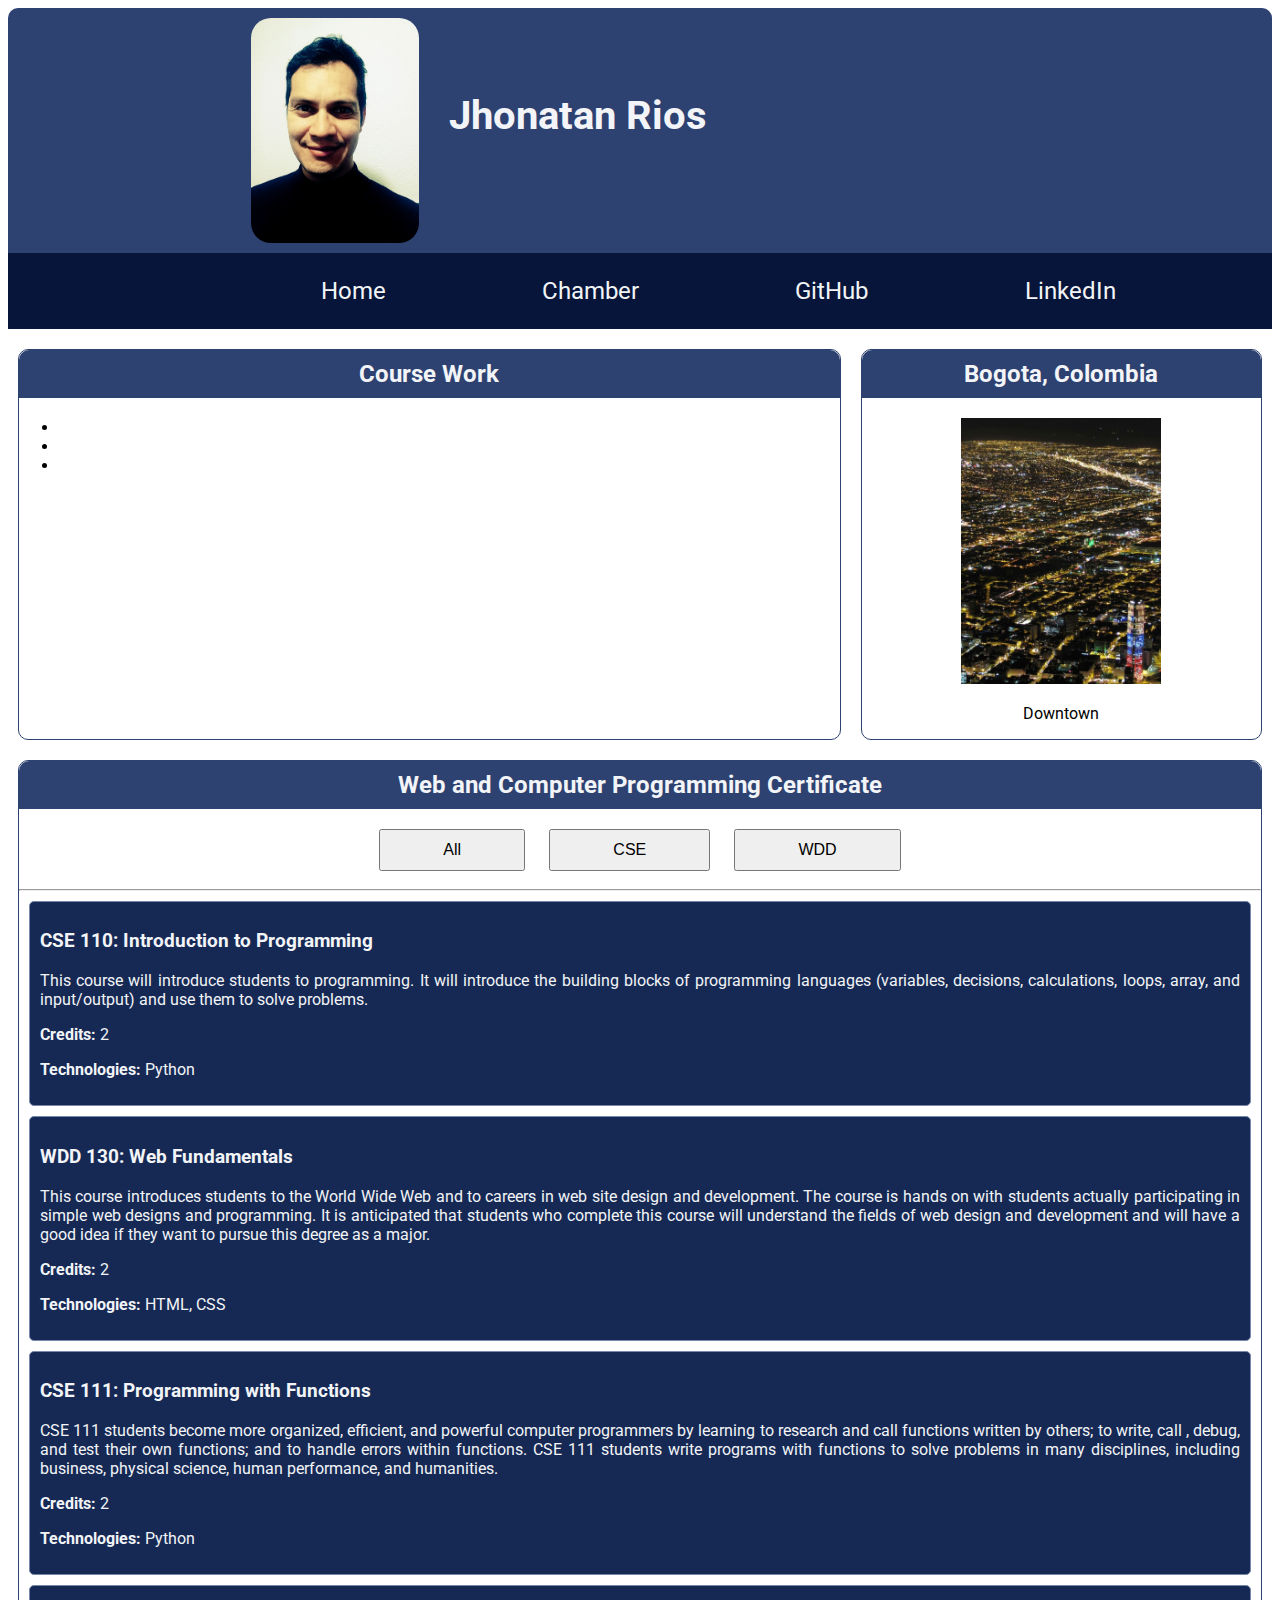
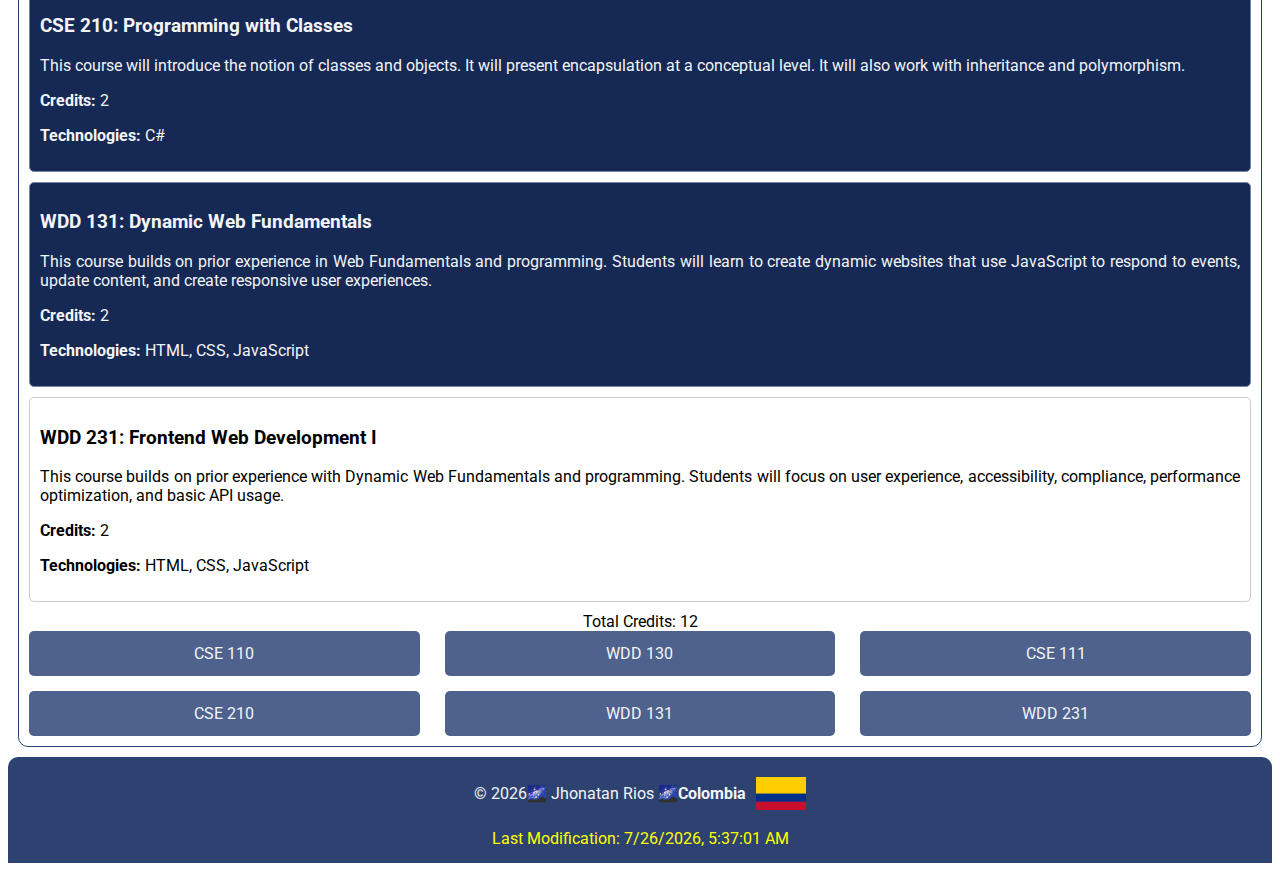
==== index.html @ 9f499d26 "add meta essential tags" ====
<!DOCTYPE html>
<html lang="en">
<head>
    <meta charset="UTF-8">
    <meta property="og:title" content="Web Frontend Development">
    <meta property="og:type" content="article">
    <meta property="og:image" content="images/bogota_night_small.jpg">
    <meta property="og:url" content="https://natanri.github.io/wdd231/">    
    <meta name="twitter:card" content="summary_large_image">
    <meta name="viewport" content="width=device-width, initial-scale=1.0">
    <meta name="author" content="Jhonatan Rios">
    <meta name="description" content="WDD 231 - Web Fronted Development I, Jhonatan Rios">    
    <title>WDD 231 - Web Frontend Development I - Jhonatan Rios</title>
    <link rel="stylesheet" href="styles/base.css">
    <link rel="stylesheet" href="styles/large-base.css">    
    <link href="https://fonts.googleapis.com/css2?family=Roboto:ital,wght@0,100;0,300;0,400;0,500;0,700;0,900;1,100;1,300;1,400;1,500;1,700;1,900&display=swap" rel="stylesheet">
    <link rel="icon" href="images/faviconEA.ico">
    <script src="scripts/date.js" defer></script>
</head>
<body>
    <header>
        <img src="images/jhonatanrios.jpg" alt="jhonatan-rios photo">
        <h1>Jhonatan Rios </h1>
        <nav>
            <div class="menu-toggle">
                <input type="checkbox" id="menu-toggle-checkbox">
                <label for="menu-toggle-checkbox" class="menu-icon">
                    <span class="line"></span>
                    <span class="line"></span>
                    <span class="line"></span>                    
                </label>            
                <ul class="menu"> 
                    <li ><a href="" id="x-close">X</a></li>                
                    <li><a href="index.html" target="_blank">Home</a></li>
                    <li><a href="#" target="_blank">Chamber</a></li>
                    <li><a href="https://github.com/natanri" target="_blank">GitHub</a></li>
                    <li><a href="https://www.linkedin.com/in/jhonatan-rios/" target="_blank">LinkedIn</a></li>
                </ul>
            </div>
        </nav>
    </header>
    <main>
        <section class="course">
            <h2>Course Work</h2>
            <ul>
                <li></li>
                <li></li>
                <li></li>
            </ul>
        </section>
        <section class="country">
            <h2>Bogota, Colombia</h2>
            <img class="large-pic" src="images/bogota_night.jpg" alt="photo take by hector orjuela picture of bogota">
            <img class="small-pic" src="images/bogota_night_small.jpg" alt="photo take by hector orjuela picture of bogota">
            <p>Downtown</p>
        </section>
        <section class="certificates">
            <h2>Web and Computer Programming Certificate</h2>
                    
            <button class="filter-button" data-filter="all">All</button>
            <button class="filter-button" data-filter="CSE">CSE</button>
            <button class="filter-button" data-filter="WDD">WDD</button>            
            <hr>
            <div id="courses-container"></div>
            <div id="total-credits"></div>
            <ul class="container">
                <li>CSE 110</li>
                <li>WDD 130</li>
                <li>CSE 111</li>
                <li>CSE 210</li>
                <li>WDD 131</li>
                <li>WDD 231</li>
            </ul>
        </section>
    </main>
    <footer>
        <div class="footer-content">
            <div>&copy; <span id="currentyear"></span>&#127756; Jhonatan Rios &#127756; </div>
            <div id="flag"><h4>Colombia</h4> <img src="images/flag.png" alt="Colombia flag"></div>
        </div>
        <div class="lastModified">Last Modification: <span id="lastModified"></span></div>
    </footer>    
</body>
</html>
---- styles/base.css ----
:root{
    --main-color: #2E4272;
    --text-color: #A2BDE7;
    --text-color2: #F2F4F7;
    --link-color: #061539;
    --button-color: #4F628E;
    --hover-color: #162955;
}
@media (max-width: 429px){
    /***************header****************/
    h1, h2, li, footer, p, #total-credits, .course-card{
        font-family: 'Roboto', sans-serif;
    }

    
    header img{
        width: 20%;
        height: auto;
        border-radius: 20px;
        margin: 10px;
    }

    header{
        display: flex;
        width: 100%;
        height: auto;
        background-color: var(--main-color);
        border-radius: 10px 10px 0 0;
    }

    header h1{        
        font-size: 2.5em;
        color: var(--text-color2);        
    }


    /***********Menu hamburguer***********/
    .menu-toggle{
        display: block;
        cursor: pointer;
    }

    .menu-toggle input:checked ~ .menu{
        display: flex;
    }

    #x-close{
        display: block;
    }

    .menu-toggle input:checked ~ .menu li{
        margin-left: 0;
        text-align: center;
    }

    .menu li:first-child{
        text-align: right;
        padding: 10px;
    }

    .menu li:first-child a{
        color: var(--link-color);
        font-size: 1.5em;
        text-decoration: none;
    }

    .menu li:first-child a:hover{
        text-decoration: underline;
    }

    .menu-icon{
        display: flex;
        width:25px;
        height: 20px;
        position: relative;
        cursor: pointer;
        margin-top: 9px;
    }

    .menu-icon span{
        display: block;
        width: 100%;
        height: 3px;
        background-color: #fff;
        position: absolute;
        left: -10px;
        transition: transform 0.2s ease-out;        
    }

    .menu-icon span:nth-child(2){
        top: 8px;
    }
    
    .menu-icon span:nth-child(3){
        top: 16px;
    }

    #menu-toggle-checked:checked ~ .menu-icon span{
        transform: rotate(45deg) translateY(8px);
    }
    
    #menu-toggle-checked:checked ~ .menu-icon span{
        opacity: 0;
    }
    #menu-toggle-checked:checked ~ .menu-icon span{
        transform: rotate(-45deg) translateY(-8px);
    }

    .menu-toggle input{
        display: none;
    }

    .menu {
        list-style-type: none;
        margin: 0;
        padding: 0;
        display: none;
        flex-direction: column;
        background-color: var(--text-color);
        position: absolute;
        top: 29px;
        left: 60%;
        width: 40%;
        align-items: center;
    }

    .menu li {
        margin: 0;
    }

    .menu li a{
        padding: 15px;
        display: block;
        color: #fff;
        text-decoration: none;
        border-bottom: 1px solid #666 ;
    }

    .menu-toggle input:checked ~ .menu{
        display: flex;
    }

    .menu input[type="checkbox"]:checked ~ .menu{
        display: flex;
    }
    /**************Course section***************/
    .course h2{
        background-color: var(--main-color);
        color: var(--text-color2);        
        text-align: center;
        border-radius: 10px 10px 0 0;
        padding: 10px;
        margin-left: 10px;
        margin-right: 10px;

    }
    /**************Country section***************/
    .country h2{
        background-color: var(--main-color);
        color: var(--text-color2);        
        text-align: center;
        border-radius: 10px 10px 0 0;
        padding: 10px;
        margin-left: 10px;
        margin-right: 10px;
    }

    .large-pic{
        display: none;
    }

    .country img{
        width: 60%; 
        margin-left: 50px;       
        margin-right: 50px;
    }
    
    .country {
        text-align: center;
    }

    .country p{
        margin-top: 5px;
        margin-bottom: 30px;
        color: var(--text-color);
    }

    /**************Certificates section***************/
    .certificates h2 {
        background-color: var(--main-color);
        color: var(--text-color2);        
        text-align: center;
        border-radius: 10px 10px 0 0;
        padding: 10px;
        margin-left: 10px;
        margin-right: 10px;
    }

    .certificates button{        
        padding: 10px;
        margin: 10px;
        width: 80px;
        background-color: var(--button-color);
        border-radius: 6px;
        color: var(--text-color2);
    }
    
    .certificates{
        text-align: center;
    }

    hr{
        color: var(--text-color);
    }

    .container{        
        margin-right: 30px;
        display: flex;
        flex-direction: column;        
        padding: 0;
    }

    .container li{        
        list-style-type: none;
        background-color: var(--button-color);
        width: 100%;
        margin: 10px;
        padding: 5px;
        font-size: 1em;
        text-align: center;
        border-radius: 5px;
        color: var(--text-color2);
        line-height: 25px;
    }

    .course-card {
        border: 1px solid #ccc;
        padding: 10px;
        margin: 10px;
        border-radius: 5px;
        text-align: justify;
    }

    .course-card.completed {        
        background-color: var(--hover-color);
        border-color: var(--text-color);
        color:var(--text-color2)
    }
    
    .filter-button {
        margin: 5px;
        padding: 10px;
        cursor: pointer;
        text-align: inherit;
    }
    
    /******************Footer************************/
    footer{
        background-color: var(--main-color);
        color: var(--text-color2);        
        text-align: center;
        border-radius: 10px 10px 0 0;
        padding: 5px;
        width: 100%;
        height: auto;
        background-color: var(--main-color);
    }

    #flag{
        display: flex;
        text-align: center; 
        margin-left: 25%;       
    }

    img{        
        width: 30%;
        height: auto;
        margin: 5px;
                
    }

    .lastModified {        
        color: yellow;
        margin-top: 5px;
        margin-bottom: 10px;
    }
  
}
---- styles/large-base.css ----
@import url('https://fonts.googleapis.com/css2?family=Roboto:ital,wght@0,100;0,300;0,400;0,500;0,700;0,900;1,100;1,300;1,400;1,500;1,700;1,900&display=swap');

:root{
    --main-color: #2E4272;
    --text-color: #7887AB;
    --text-color2: #F2F4F7;
    --link-color: #061539;
    --button-color: #4F628E;
    --hover-color: #162955;
}

*{
    box-sizing: border-box;
    max-width: 100%;
}

@media (min-width: 430px){
    h1, h2, li, footer, p, #total-credits, .course-card{
        font-family: 'Roboto', sans-serif;
    }
    
    header{
        background-color: var(--main-color);
        display: grid;
        grid-template-columns: 1fr 1fr 1fr;
        align-content: space-between;
        border-radius: 10px;
             
    }
    
    header img{
        width: 40%;
        height: auto;
        border-radius: 20px;
        margin: 10px;
        align-items: end;
    }
    
    header h1{ 
        margin-top: 10%;
        margin-left: 20px;
        grid-column: 2 / -1;   
        color: var(--text-color2);
        font-size: 2.5em;
        width: 100%;    
    }
    
    header img{
        grid-column: 1 / 2;
        align-content: space-between;
        justify-self: end;
    }
    
    header nav{   
        grid-column: 1 / -1 ;
        grid-row: 2; 
        width: 100%;
        background-color: var(--link-color);    
    }
    
    nav ul {
        display: flex;
        justify-content: space-evenly;
        padding: 0;
        font-size: 1.5em;    
    }
    
    nav li {
        list-style-type: none;    
    }
    
    nav li a{
        text-decoration: none;
        color: var(--text-color2);
    }
    
    nav li a:hover{
        color: var(--text-color);
    }
    
    #menu-toggle{
        display: none;
    }

    #x-close{
        display: none;
    }

    .menu {
        display: block;
    }

    input{
        display: none;
    }
    
    /***********Main section***********************/
    main {
        display: grid;
        grid-template-columns: 1fr 1fr 1fr;
    }
    .course{
        grid-column: 1 / 3;
        border: var(--main-color) solid thin;
        margin-top: 20px;
        border-radius: 10px 10px;
        margin-left: 10px;
        margin-right: 10px;
    }
    .course h2{    
        background-color: var(--main-color);
        color: var(--text-color2);        
        text-align: center;
        border-radius: 10px 10px 0 0;
        padding: 10px;
        margin-top: 0;    
    }
    
    .country{
        grid-column: 3 / -1;
        text-align: center;
        border: var(--main-color) solid thin;
        margin-top: 20px;
        border-radius: 10px 10px;
        margin-left: 10px;
        margin-right: 10px;    
    }
    
    .country h2{   
        margin-top: 0; 
        background-color: var(--main-color);
        color: var(--text-color2);        
        text-align: center;
        border-radius: 10px 10px 0 0;
        padding: 10px;    
    }

    .small-pic{
        display: none;
    }
    
    .country img{
        width: 50%;
    }
    
    hr{
        color: var(--text-color);
    }
    
    .certificates button {
        padding-left: 5%;
        padding-right: 5%;  
        margin: 10px;
        font-size: 1em;  
    }
    
    .certificates{
        grid-column: 1 / -1;
        grid-row: 2;
        text-align: center;
        border: var(--main-color) solid thin;
        margin-top: 20px;
        border-radius: 10px 10px;
        margin-left: 10px;
        margin-right: 10px;    
    }
    
    
    .certificates h2{
        background-color: var(--main-color);
        color: var(--text-color2);        
        text-align: center;
        border-radius: 10px 10px 0 0;
        padding: 10px;
        margin-top: 0;
        margin-bottom: 10px;
        
    }
    
    .container{
        display: grid;
        grid-template-columns: 1fr 1fr 1fr;
        padding: 0;
        width: 100%;
        margin: 0;
        gap: 5px;
        
    }
    
    .container li{        
        list-style-type: none;
        background-color: var(--button-color);    
        padding: 10px;
        font-size: 1em;
        text-align: center;
        border-radius: 5px;
        color: var(--text-color2);
        line-height: 25px;
        margin-bottom: 10px; 
        margin-left: 10px;
        margin-right: 10px;       
    }
    
    .course-card {
        border: 1px solid #ccc;
        padding: 10px;
        margin: 10px;
        border-radius: 5px;
        text-align: justify;
    }
    .course-card.completed {
        
        background-color: var(--hover-color);
        border-color: var(--text-color);
        color:var(--text-color2);
    }
    .filter-button {
        margin: 5px;
        padding: 10px;
        cursor: pointer;
        text-align: justify;
    }
    
    /***************Footer**************************/
    
    footer{ 
        display: grid;
        grid-template-columns: 1fr 1fr;               
        background-color: var(--main-color);
        color: var(--text-color2);        
        text-align: center;
        border-radius: 10px 10px 0 0;
        padding: 5px;
        width: 100%;
        height: auto;
        background-color: var(--main-color);
        margin-top: 10px;
        
    }  
    
    .footer-content {
        display: flex;
        justify-content: center;
        align-items: center;
        grid-column: 1 / -1;
    }
    
    #flag {
        display: flex;
        align-items: center;
        gap: 10px;
    }

    #flag img {
        width: 50px;
        height: auto;
    }

    .lastModified {
        grid-column: 1 / -1;
        color: yellow;
        margin-top: 5px;
        margin-bottom: 10px;
    }
}
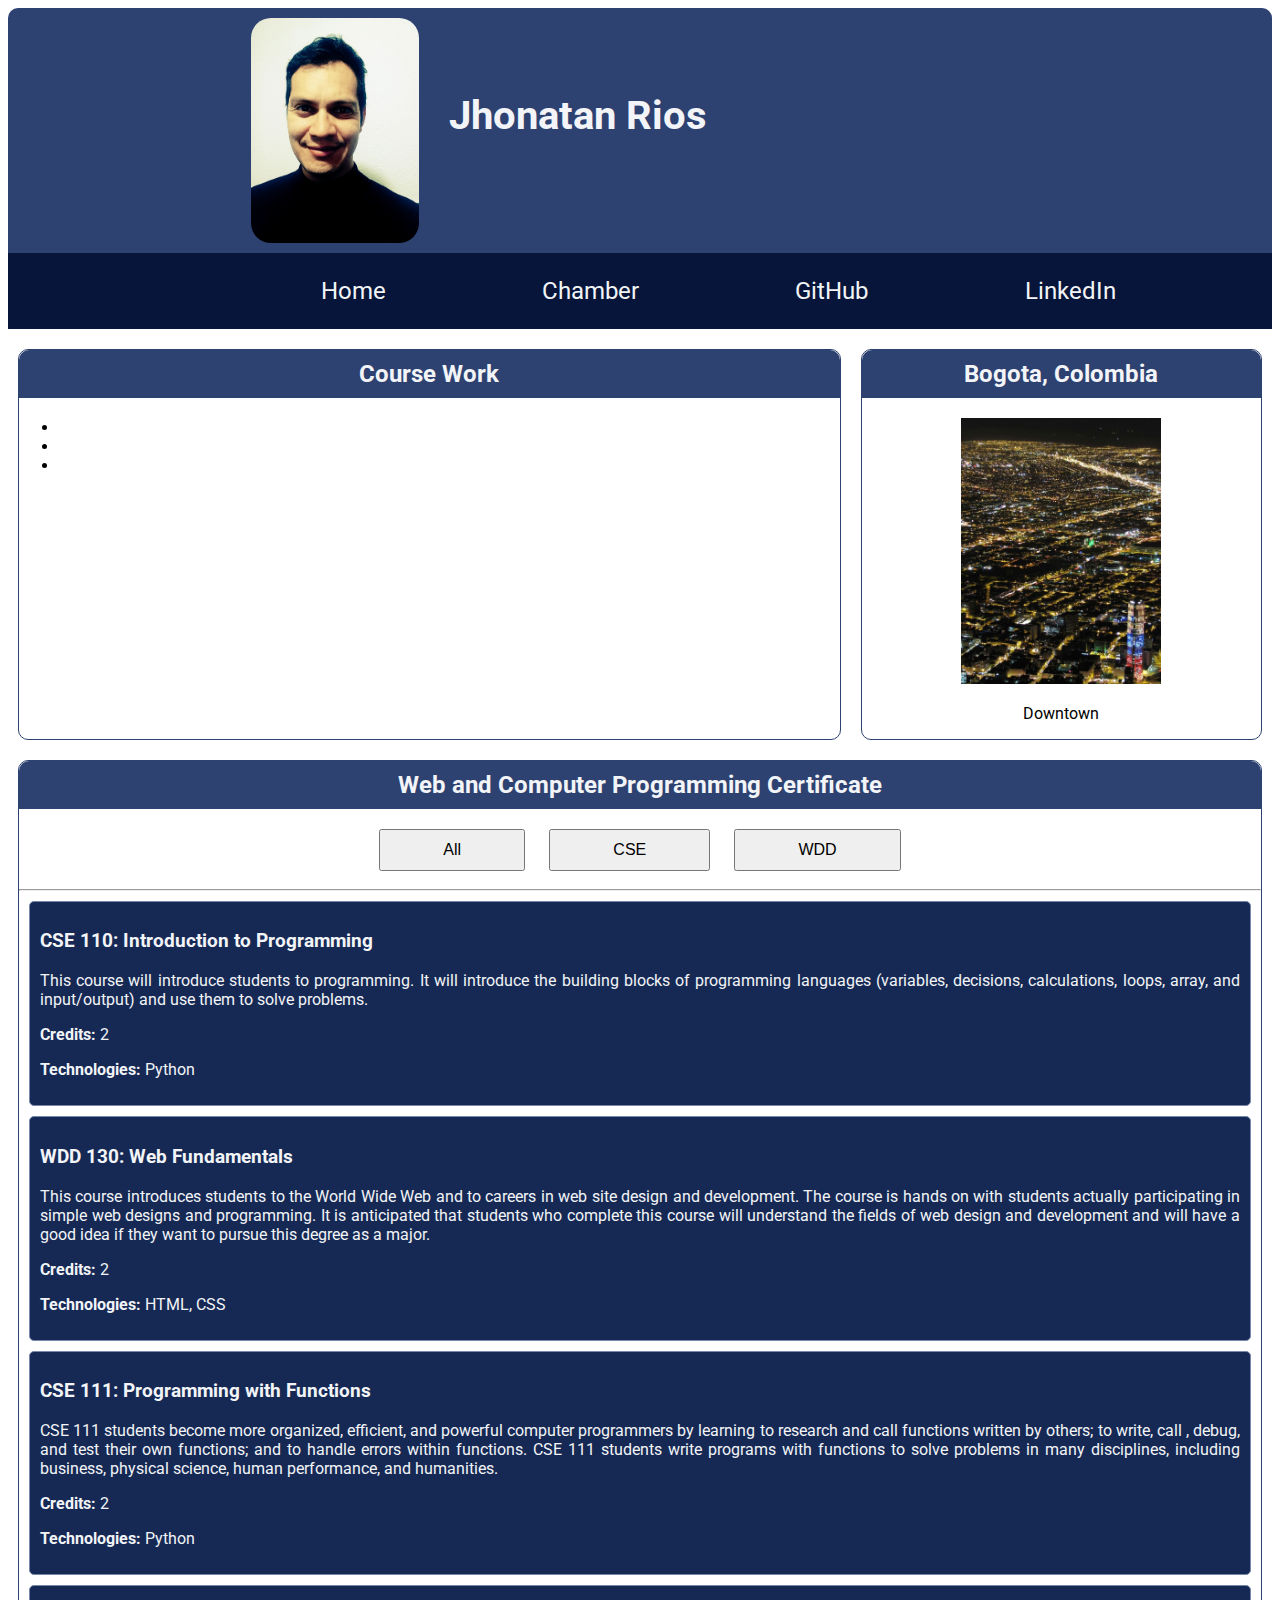
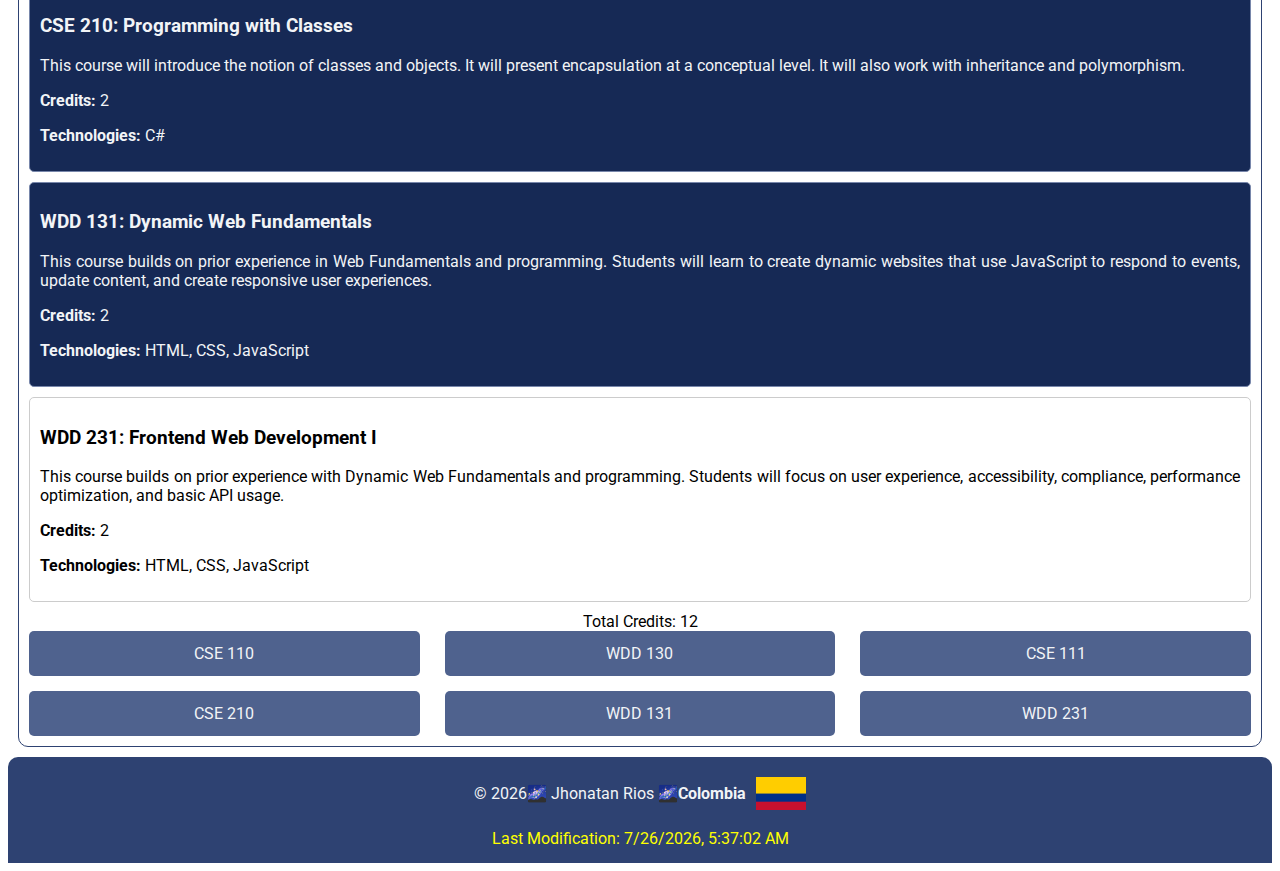
==== commit 15bb3c9f: "change type of property" ====
--- a/index.html
+++ b/index.html
@@ -3,7 +3,7 @@
 <head>
     <meta charset="UTF-8">
     <meta property="og:title" content="Web Frontend Development">
-    <meta property="og:type" content="article">
+    <meta property="og:type" content="website">
     <meta property="og:image" content="images/bogota_night_small.jpg">
     <meta property="og:url" content="https://natanri.github.io/wdd231/">    
     <meta name="twitter:card" content="summary_large_image">
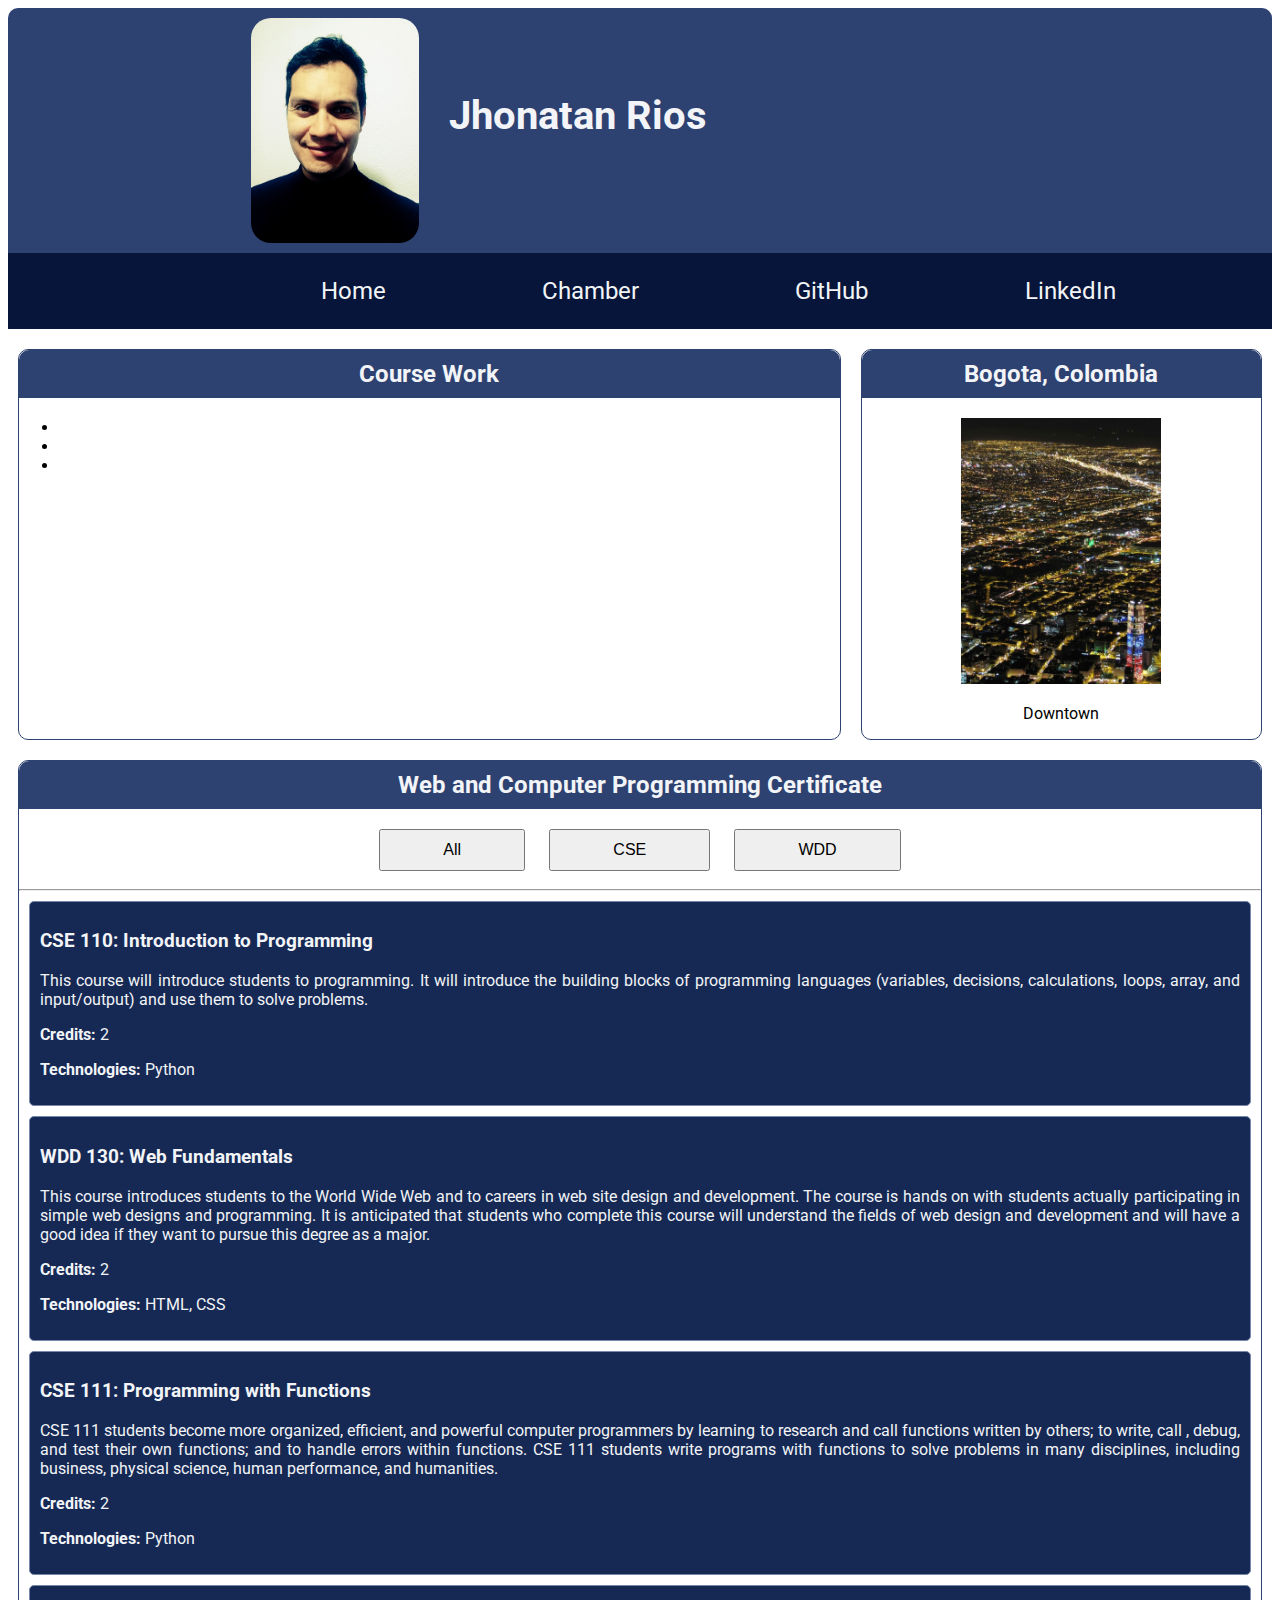
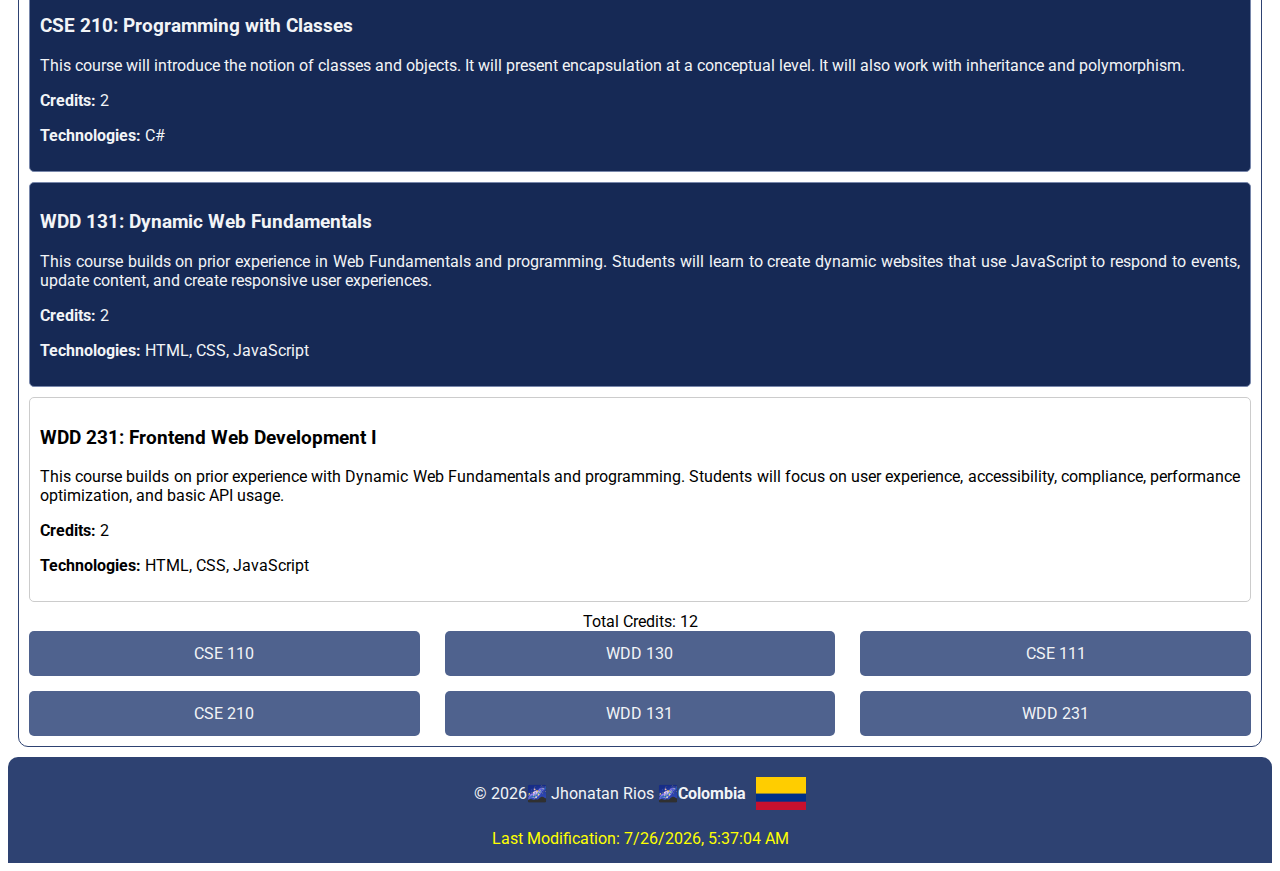
==== commit 2a931bb9: "add meta description" ====
--- a/index.html
+++ b/index.html
@@ -4,6 +4,7 @@
     <meta charset="UTF-8">
     <meta property="og:title" content="Web Frontend Development">
     <meta property="og:type" content="website">
+    <meta property="og:description" content="This is a website that shows how far I am going.">
     <meta property="og:image" content="images/bogota_night_small.jpg">
     <meta property="og:url" content="https://natanri.github.io/wdd231/">    
     <meta name="twitter:card" content="summary_large_image">
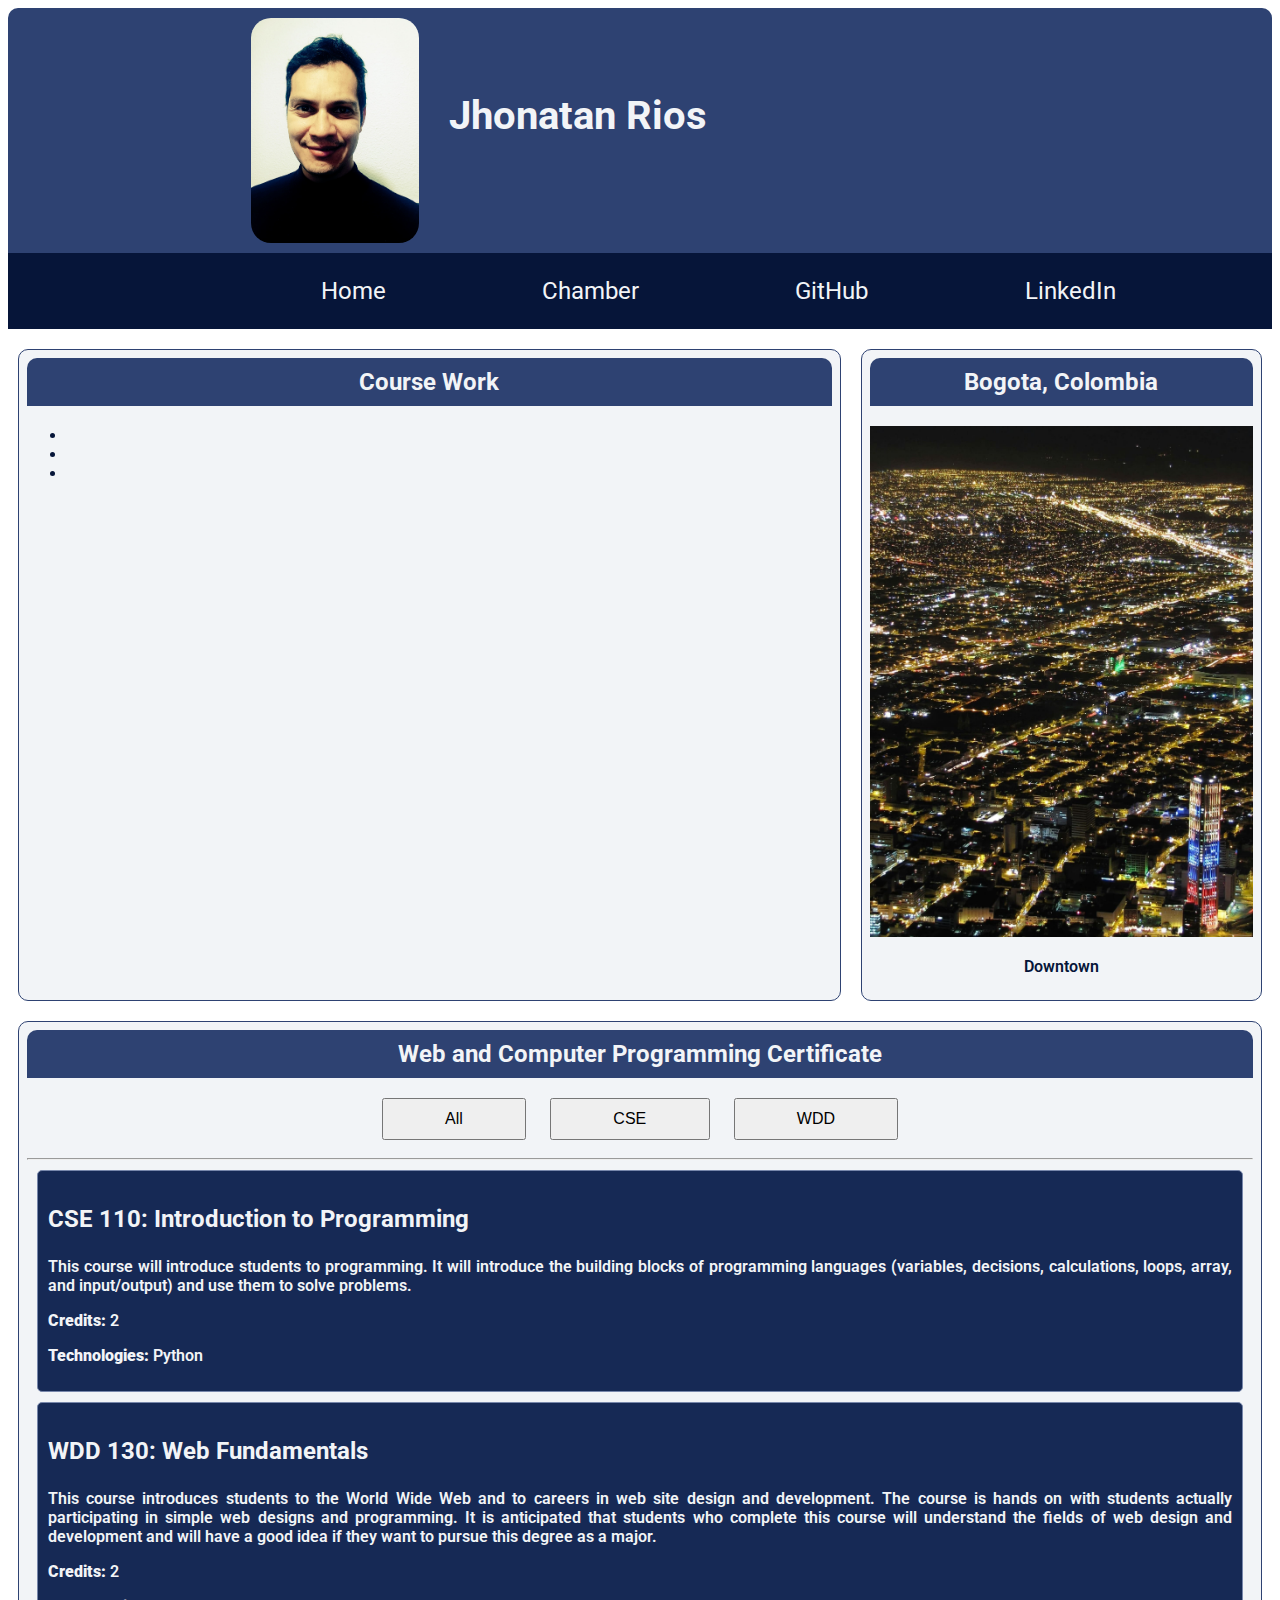
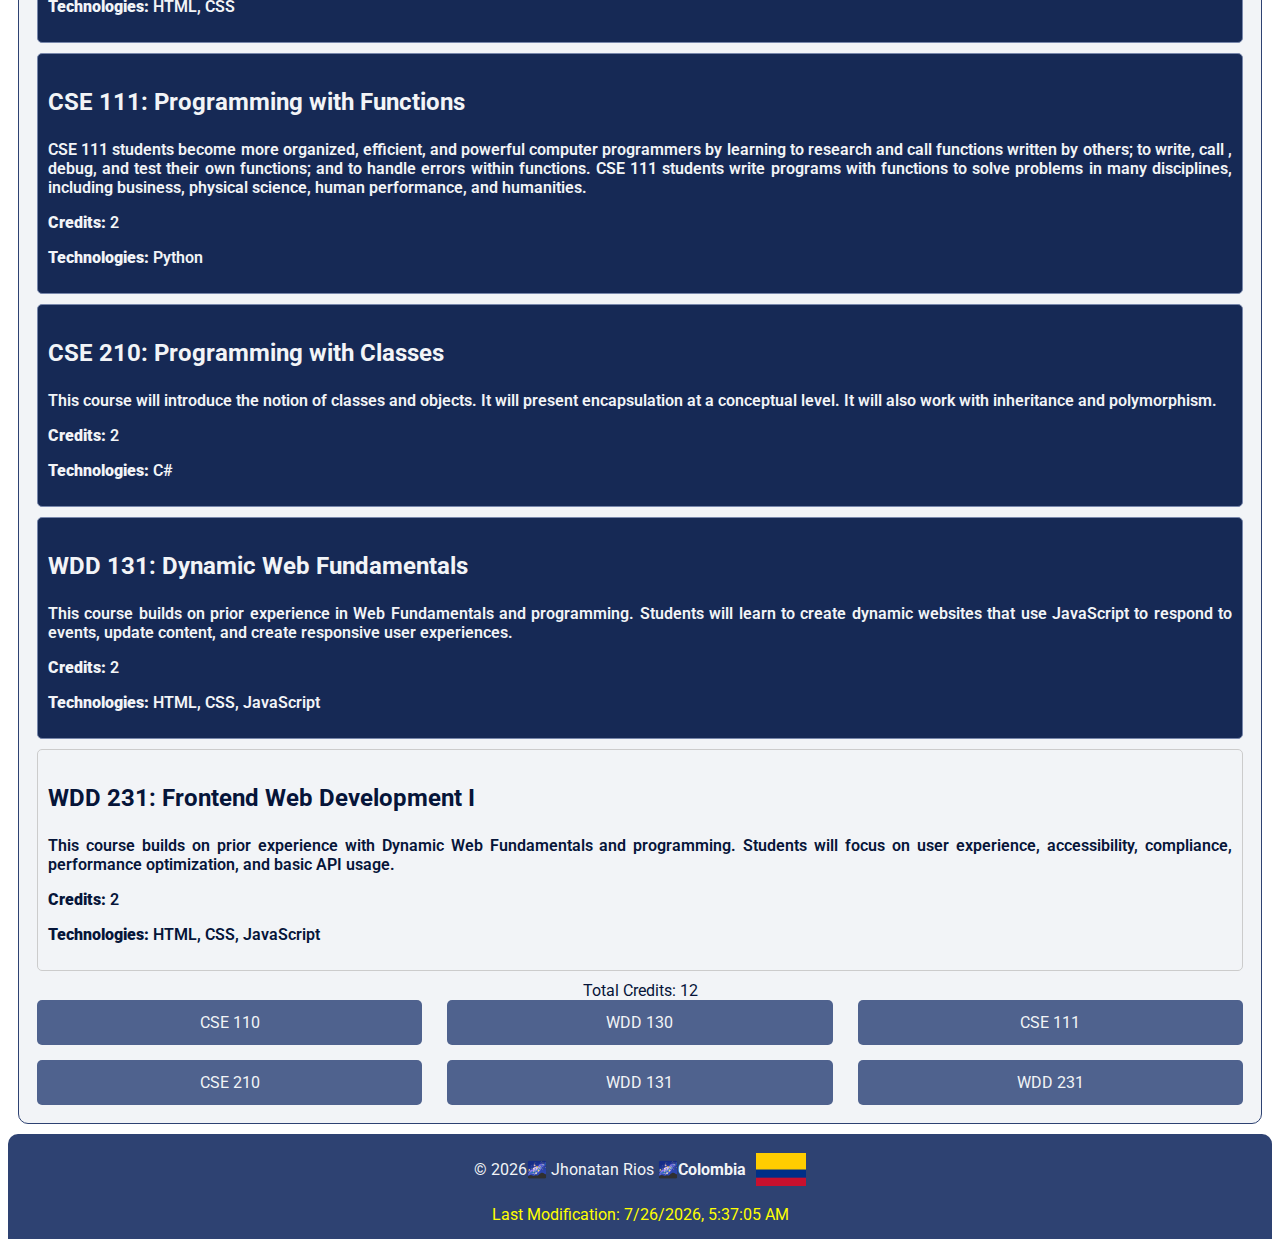
==== commit fc846574: "Add chamber dir page" ====
--- a/index.html
+++ b/index.html
@@ -33,14 +33,14 @@
                 <ul class="menu"> 
                     <li ><a href="" id="x-close">X</a></li>                
                     <li><a href="index.html" target="_blank">Home</a></li>
-                    <li><a href="#" target="_blank">Chamber</a></li>
+                    <li><a href="chamber/directory.html" target="_blank">Chamber</a></li>
                     <li><a href="https://github.com/natanri" target="_blank">GitHub</a></li>
                     <li><a href="https://www.linkedin.com/in/jhonatan-rios/" target="_blank">LinkedIn</a></li>
                 </ul>
             </div>
         </nav>
     </header>
-    <main>
+    <main class="home">
         <section class="course">
             <h2>Course Work</h2>
             <ul>
--- a/styles/base.css
+++ b/styles/base.css
@@ -155,6 +155,142 @@
         margin-right: 10px;
 
     }
+
+    /*****************Show menu******************/        
+    main h1{
+        color: var(--link-color);
+        text-align:center;
+    }
+    .showMenu{
+        margin: 1rem auto;
+        border: 1px solid var(--text-color);
+        padding: 0.5rem;
+        background-color: var(--main-color);
+        text-align: center;
+          
+    }
+
+    .showMenu button{
+        padding: 1rem;
+        font-weight: 700;
+        font-family: "Roboto", sans-serif;
+    }
+
+    section{
+        border: 1px solid var(--text-color);
+        padding: 0.5rem;
+        background-color: var(--text-color2);
+        color: var(--link-color);
+        font-family: "Roboto", sans-serif;
+
+    }
+
+    .grid{
+        display: grid;
+        grid-template-columns: repeat(auto-fit, minmax(200px, 1fr));
+        gap: 5px;
+        align-items: center;
+    }
+
+    .grid section{
+        background-color: var(--text-color2);
+        border: 1px solid var(--text-color);
+        padding: 1rem;
+        text-align: center;
+    }
+
+    .grid img{
+        border: 1px solid #fff;
+        border-radius: 10px;
+        box-shadow: 0 0 10px #333;
+    }
+
+    .grid section > *{
+        margin: 0.1rem;
+    } /*This align all boxes into the grid*/
+
+    .grid section img {
+        max-width: 100%;
+        height: auto;
+        border-radius: 10px;
+        box-shadow: 0 0 10px #333;
+    }
+    
+
+    .grid section h3 {
+        font-size: 1.2rem;
+    }
+
+    .grid section p {
+        font-size: 0.9rem;
+        margin: 0.5rem 0;
+    }
+
+    .grid section a {
+        color: var(--link-color);
+        text-decoration: none;
+        font-size: 0.8rem;
+    }
+
+    
+
+    .list{
+        display: flex;
+        flex-direction: column;
+        
+    }
+
+    .list section{
+        display: grid;
+        grid-template-columns: 2fr 1fr 1fr 1fr;
+        margin: 0;
+        padding: 0.25rem;
+        font-size: small;
+    }
+
+    .list section > *{
+        margin: 0 1rem;
+    }
+
+    .list section img{
+        display: none;
+    }
+
+    .list section h3{
+        font-size: 0.7rem;
+
+    }
+
+    .list section:nth-child(even){
+        background-color: var(--text-color);        
+    }
+
+    section h3{
+        font-size: 1.5rem;
+    }
+
+    section p{
+        font-weight: 500;
+        font-size: 10px;
+    }
+
+    section a{
+        font-size: 0.85rem;
+        color: var(--link-color);
+        letter-spacing: 1.1pt;
+    }
+
+    img {
+        height: 75px;
+        max-width: 100%;
+    }
+
+    section span{
+        font-size: 0.7rem;
+        text-align: center;
+    }
+
+
     /**************Country section***************/
     .country h2{
         background-color: var(--main-color);
--- a/styles/large-base.css
+++ b/styles/large-base.css
@@ -1,5 +1,3 @@
-@import url('https://fonts.googleapis.com/css2?family=Roboto:ital,wght@0,100;0,300;0,400;0,500;0,700;0,900;1,100;1,300;1,400;1,500;1,700;1,900&display=swap');
-
 :root{
     --main-color: #2E4272;
     --text-color: #7887AB;
@@ -7,16 +5,18 @@
     --link-color: #061539;
     --button-color: #4F628E;
     --hover-color: #162955;
+    --hover-color2: #6a994e;
 }
 
 *{
     box-sizing: border-box;
     max-width: 100%;
+    
 }
 
 @media (min-width: 430px){
     h1, h2, li, footer, p, #total-credits, .course-card{
-        font-family: 'Roboto', sans-serif;
+        font-family: 'Roboto', sans-serif;        
     }
     
     header{
@@ -93,9 +93,194 @@
     input{
         display: none;
     }
+
+    /*****************Show menu******************/  
+    figure{
+        display: grid;
+        grid-template-columns: 1fr 1fr 1fr;
+        gap: 20px;        
+    }
+
+    figure img{
+        border: 1px solid #fff;
+        border-radius: 10px;
+        box-shadow: 0 0 10px #333;
+    }
+
+    figure section{
+        border: 1px solid var(--text-color);
+        padding: 0.5rem;
+        background-color: var(--text-color2);
+        color: var(--link-color);
+        font-family: "Roboto", sans-serif;
+    }
+
+    figure section{
+        background-color: var(--text-color2);
+        border: 1px solid var(--text-color);
+        border-radius: 10px;
+        box-shadow: 0 0 10px var(--hover-color2);
+        padding: 1rem;
+        text-align: center;
+    }
+
+    figure section > *{
+        margin: 0.1rem;
+    }
+
+    figure section img {
+        max-width: 100%;
+        height: auto;
+        border-radius: 10px;
+        box-shadow: 0 0 10px #333;
+    }
+
+    figure section h3 {
+        font-size: 1.2rem;
+    }
+
+    figure section p {
+        font-size: 0.9rem;
+        margin: 0.5rem 0;
+    }
+
+    figure section p {
+        font-size: 0.9rem;
+        margin: 0.5rem 0;
+    }
+
+    figure section a {
+        color: var(--link-color);
+        text-decoration: none;
+        font-size: 0.8rem;
+    }
+
+    main h1{
+    color: var(--link-color);
+    text-align:center;
+    }
+
+    .showMenu{
+        margin: 1rem auto;
+        border: 1px solid var(--text-color);
+        padding: 0.5rem;
+        background-color: var(--main-color);
+        text-align: center;
+    }
+
+    .showMenu button{
+        padding: 1rem;
+        font-weight: 700;
+        font-family: "Roboto", sans-serif;
+    }
+
+    section{
+        border: 1px solid var(--text-color);
+        padding: 0.5rem;
+        background-color: var(--text-color2);
+        color: var(--link-color);
+        font-family: "Roboto", sans-serif;
+    }
+
+    .grid{
+        display: grid;
+        grid-template-columns: 1fr 1fr 1fr;
+        gap: 20px;
+        
+    }
+
+    .grid section{
+        background-color: var(--text-color2);
+        border: 1px solid var(--text-color);
+        border-radius: 10px;
+        box-shadow: 0 0 10px var(--hover-color2);
+        padding: 1rem;
+        text-align: center;
+    }
+
+    .grid img{
+        border: 1px solid #fff;
+        border-radius: 10px;
+        box-shadow: 0 0 10px #333;
+    }
+
+    .grid section > *{
+        margin: 0.1rem;
+    } /*This align all boxes into the grid*/
+
+    .grid section img {
+        max-width: 100%;
+        height: auto;
+        border-radius: 10px;
+        box-shadow: 0 0 10px #333;
+    }
+    
+
+    .grid section h3 {
+        font-size: 1.2rem;
+    }
+
+    .grid section p {
+        font-size: 0.9rem;
+        margin: 0.5rem 0;
+    }
+
+    .grid section a {
+        color: var(--link-color);
+        text-decoration: none;
+        font-size: 0.8rem;
+    } 
+    
+    .list{
+        display: flex;
+        flex-direction: column;
+    }
+
+    .list section{
+        display: grid;
+        grid-template-columns: 1fr 1fr 1fr 1fr;
+        margin: 0;
+        padding: 0.25rem;
+    }
+
+    .list section > *{
+        margin: 0 1rem;
+    }
+
+    .list section img{
+        display: none;
+    }
+
+    .list section h3{
+        font-size: 1rem;        
+    }
+
+    .list section:nth-child(even){
+        background-color: var(--text-color);
+    }
+
+    section h3{
+        font-size: 1.5rem;
+    }
+
+    section p{
+        font-weight: 600;
+        font-size: small;
+    }
+
+    section a{
+        font-size: 0.85rem;
+        color: var(--link-color);
+        letter-spacing: 1.1pt;
+    }
+
+    section a:hover{
+        color: var(--hover-color2);
+    }    
     
     /***********Main section***********************/
-    main {
+    
+    .home {
         display: grid;
         grid-template-columns: 1fr 1fr 1fr;
     }
@@ -132,7 +317,11 @@
         color: var(--text-color2);        
         text-align: center;
         border-radius: 10px 10px 0 0;
-        padding: 10px;    
+        padding: 10px; 
+    }
+
+    .country p{
+        font-size: 1rem;
     }
 
     .small-pic{
@@ -140,7 +329,8 @@
     }
     
     .country img{
-        width: 50%;
+        width: 100%;
+        height: auto;
     }
     
     hr{
@@ -175,6 +365,10 @@
         margin-top: 0;
         margin-bottom: 10px;
         
+    }
+
+    .certificates p{
+        font-size: 1rem;
     }
     
     .container{
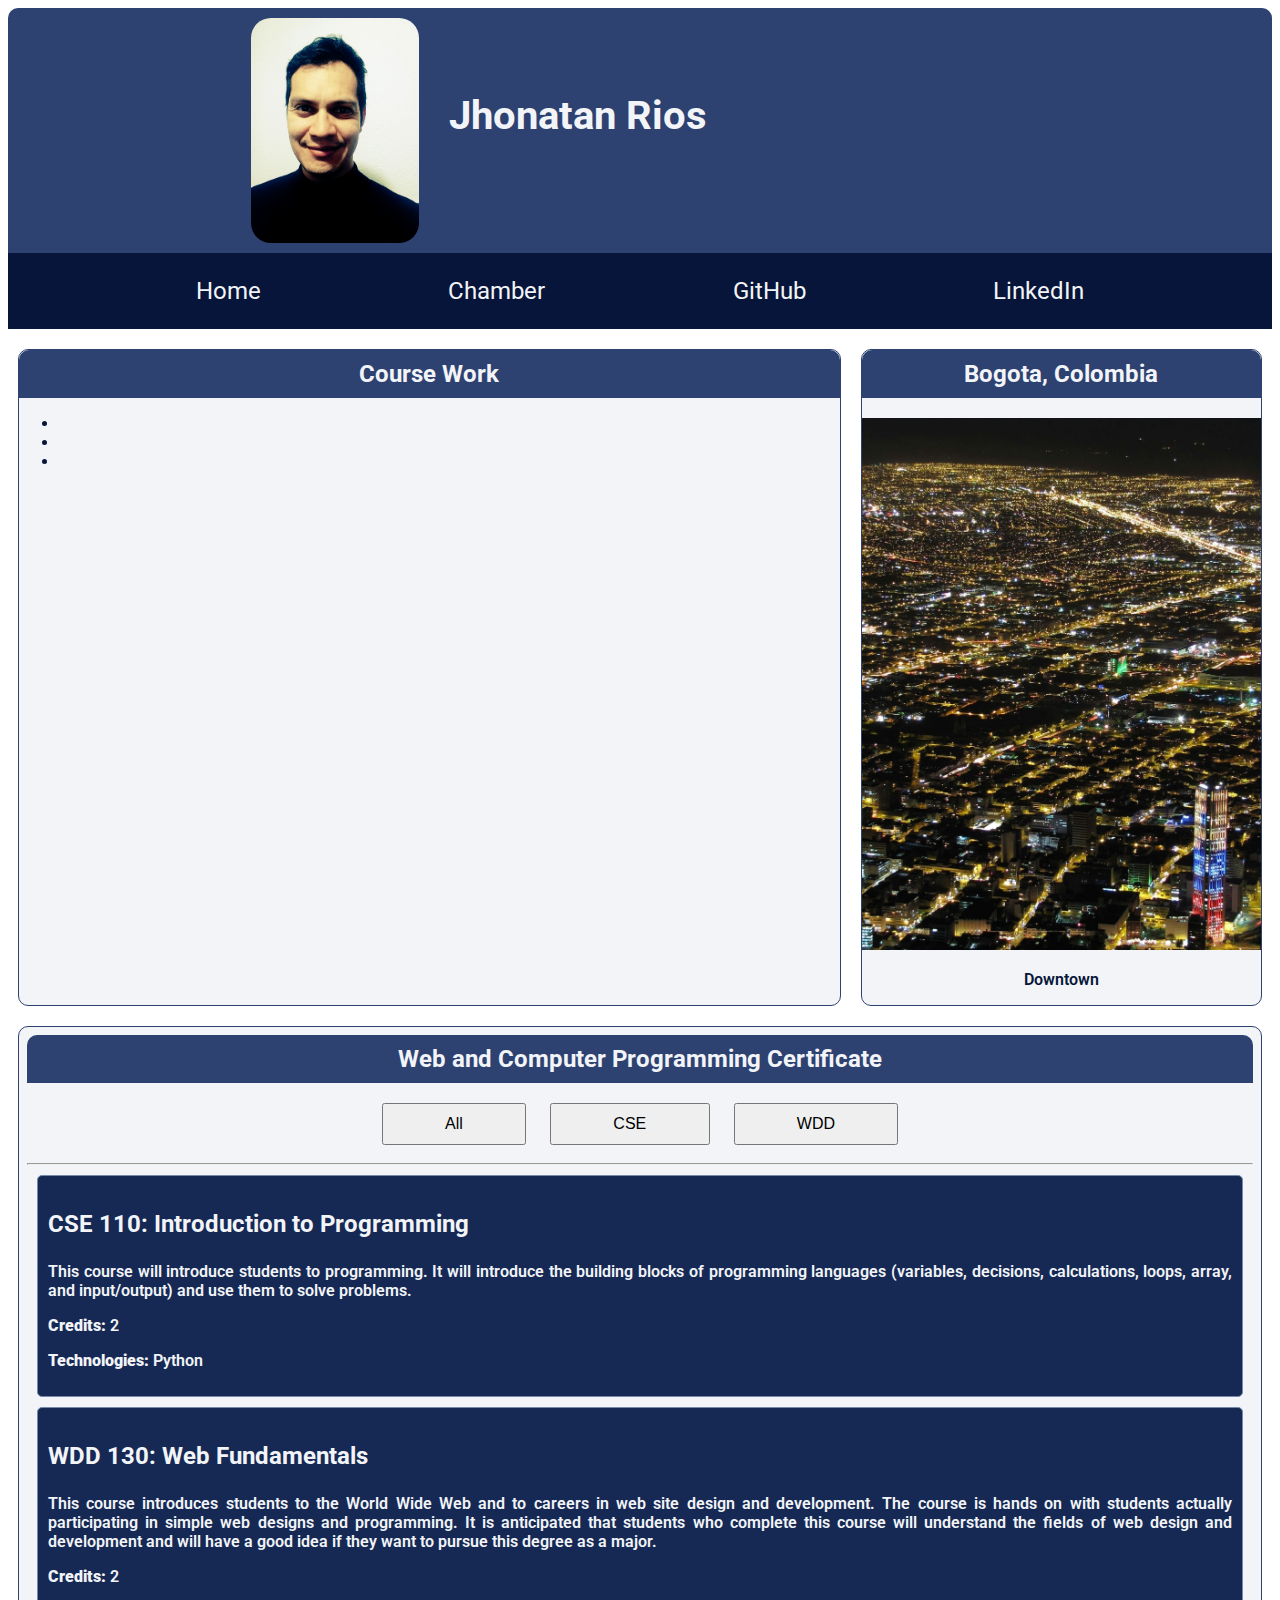
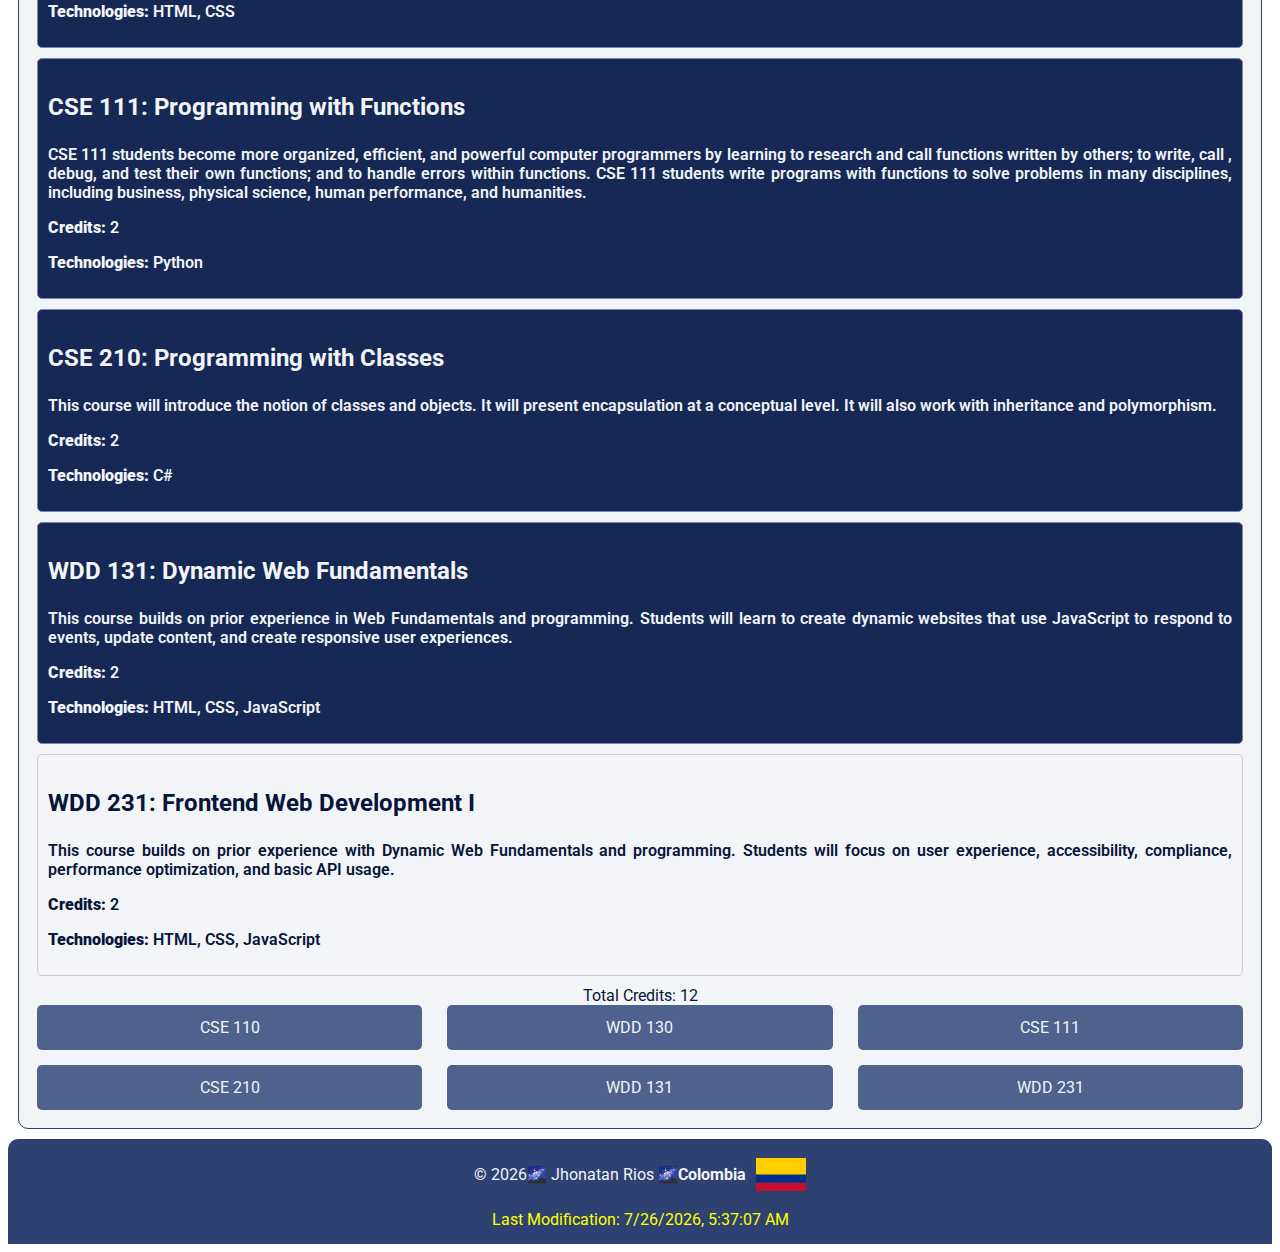
==== commit c78a3b00: "Chamber home page" ====
--- a/index.html
+++ b/index.html
@@ -20,22 +20,20 @@
 </head>
 <body>
     <header>
-        <img src="images/jhonatanrios.jpg" alt="jhonatan-rios photo">
+        <img class="jrimage" src="images/jhonatanrios.jpg" alt="jhonatan-rios photo">
         <h1>Jhonatan Rios </h1>
         <nav>
             <div class="menu-toggle">
-                <input type="checkbox" id="menu-toggle-checkbox">
-                <label for="menu-toggle-checkbox" class="menu-icon">
-                    <span class="line"></span>
-                    <span class="line"></span>
-                    <span class="line"></span>                    
-                </label>            
-                <ul class="menu"> 
-                    <li ><a href="" id="x-close">X</a></li>                
-                    <li><a href="index.html" target="_blank">Home</a></li>
-                    <li><a href="chamber/directory.html" target="_blank">Chamber</a></li>
-                    <li><a href="https://github.com/natanri" target="_blank">GitHub</a></li>
-                    <li><a href="https://www.linkedin.com/in/jhonatan-rios/" target="_blank">LinkedIn</a></li>
+                <button class="toggle" id="toggleButton">
+                    <div></div>
+                    <div></div>
+                    <div></div>
+                </button>           
+                <ul class="menu" id="menuList">                                     
+                    <li><a href="chamber/index.html" >Home</a></li>
+                    <li><a href="chamber/directory.html" >Chamber</a></li>
+                    <li><a href="https://github.com/natanri" >GitHub</a></li>
+                    <li><a href="https://www.linkedin.com/in/jhonatan-rios/" >LinkedIn</a></li>
                 </ul>
             </div>
         </nav>
@@ -60,7 +58,8 @@
                     
             <button class="filter-button" data-filter="all">All</button>
             <button class="filter-button" data-filter="CSE">CSE</button>
-            <button class="filter-button" data-filter="WDD">WDD</button>            
+            <button class="filter-button" data-filter="WDD">WDD</button> 
+
             <hr>
             <div id="courses-container"></div>
             <div id="total-credits"></div>
--- a/styles/base.css
+++ b/styles/base.css
@@ -1,4 +1,3 @@
-
 :root{
     --main-color: #2E4272;
     --text-color: #A2BDE7;
@@ -6,27 +5,27 @@
     --link-color: #061539;
     --button-color: #4F628E;
     --hover-color: #162955;
+    --hover-color2: #6a994e;
 }
-@media (max-width: 429px){
-    /***************header****************/
+
+@media (max-width: 429px) {
     h1, h2, li, footer, p, #total-credits, .course-card{
         font-family: 'Roboto', sans-serif;
     }
-
     
-    header img{
-        width: 20%;
+    header{
+        display: flex;
+        width: 100%;
+        height: auto;
+        background-color: var(--main-color);
+        border-radius: 10px 10px 0 0 ;
+    }
+
+    header .jrimage{
+        width: 50%;
         height: auto;
         border-radius: 20px;
         margin: 10px;
-    }
-
-    header{
-        display: flex;
-        width: 100%;
-        height: auto;
-        background-color: var(--main-color);
-        border-radius: 10px 10px 0 0;
     }
 
     header h1{        
@@ -34,118 +33,76 @@
         color: var(--text-color2);        
     }
 
-
-    /***********Menu hamburguer***********/
-    .menu-toggle{
-        display: block;
-        cursor: pointer;
-    }
-
-    .menu-toggle input:checked ~ .menu{
-        display: flex;
-    }
-
-    #x-close{
-        display: block;
-    }
-
-    .menu-toggle input:checked ~ .menu li{
-        margin-left: 0;
-        text-align: center;
-    }
-
-    .menu li:first-child{
-        text-align: right;
-        padding: 10px;
-    }
-
-    .menu li:first-child a{
-        color: var(--link-color);
-        font-size: 1.5em;
-        text-decoration: none;
-    }
-
-    .menu li:first-child a:hover{
-        text-decoration: underline;
-    }
-
-    .menu-icon{
-        display: flex;
-        width:25px;
-        height: 20px;
-        position: relative;
-        cursor: pointer;
-        margin-top: 9px;
-    }
-
-    .menu-icon span{
-        display: block;
-        width: 100%;
-        height: 3px;
-        background-color: #fff;
-        position: absolute;
-        left: -10px;
-        transition: transform 0.2s ease-out;        
-    }
-
-    .menu-icon span:nth-child(2){
-        top: 8px;
-    }
-    
-    .menu-icon span:nth-child(3){
-        top: 16px;
-    }
-
-    #menu-toggle-checked:checked ~ .menu-icon span{
-        transform: rotate(45deg) translateY(8px);
-    }
-    
-    #menu-toggle-checked:checked ~ .menu-icon span{
+    /**********Menu hamburguer*******************/
+
+    button{
+        margin-top: 10px;
+        display: flex;
+        flex-direction: column;
+        width: 3rem;
+        height: 3rem;
+        background-color: transparent;
+        gap: .65rem;
+        transform-origin: left;
+        border: 0;
+        
+    }
+
+    button > div{
+        background-color: var(--text-color2);
+        height: 2px;
+        width: 90%;
+        border-radius: 4px;
+        transition: all .5s;
+        transform-origin: left;
+        
+    }
+
+    button:hover div:first-child{        
+        transform: rotate(45deg);
+    }
+
+    button:hover div:nth-child(2){
         opacity: 0;
     }
-    #menu-toggle-checked:checked ~ .menu-icon span{
-        transform: rotate(-45deg) translateY(-8px);
-    }
-
-    .menu-toggle input{
-        display: none;
-    }
-
-    .menu {
-        list-style-type: none;
-        margin: 0;
-        padding: 0;
+
+    button:hover div:last-child{        
+        transform: rotate(-45deg);
+    }
+
+    .menu{
         display: none;
         flex-direction: column;
-        background-color: var(--text-color);
         position: absolute;
-        top: 29px;
-        left: 60%;
-        width: 40%;
-        align-items: center;
-    }
-
-    .menu li {
-        margin: 0;
+        top: 60px;
+        right: 10px;
+        background-color: var(--main-color);
+        width: 30%;
+        
+    }
+
+    .menu li{
+        list-style: none;  
+        padding: 5px;      
     }
 
     .menu li a{
-        padding: 15px;
-        display: block;
-        color: #fff;
-        text-decoration: none;
-        border-bottom: 1px solid #666 ;
-    }
-
-    .menu-toggle input:checked ~ .menu{
-        display: flex;
-    }
-
-    .menu input[type="checkbox"]:checked ~ .menu{
-        display: flex;
-    }
-    /**************Course section***************/
-    .course h2{
+        color: var(--text-color2);
+        font-size: 1.25rem;
+    }
+
+    .menu-toggle .toggle{
+        display: flex;
+        flex-direction: column;
+        cursor: pointer;
+    }
+
+    .menu.show{
+        display: flex;
+    }
+
+     /**************Course section***************/
+     .course h2{
         background-color: var(--main-color);
         color: var(--text-color2);        
         text-align: center;
@@ -153,23 +110,22 @@
         padding: 10px;
         margin-left: 10px;
         margin-right: 10px;
-
-    }
-
-    /*****************Show menu******************/        
+    }
+
+    /*****************Show menu******************/  
     main h1{
         color: var(--link-color);
         text-align:center;
     }
+
     .showMenu{
         margin: 1rem auto;
         border: 1px solid var(--text-color);
         padding: 0.5rem;
         background-color: var(--main-color);
         text-align: center;
-          
-    }
-
+    }
+    
     .showMenu button{
         padding: 1rem;
         font-weight: 700;
@@ -182,19 +138,20 @@
         background-color: var(--text-color2);
         color: var(--link-color);
         font-family: "Roboto", sans-serif;
-
     }
 
     .grid{
         display: grid;
-        grid-template-columns: repeat(auto-fit, minmax(200px, 1fr));
-        gap: 5px;
-        align-items: center;
+        grid-template-columns: 1fr;
+        gap: 20px;
+        
     }
 
     .grid section{
         background-color: var(--text-color2);
         border: 1px solid var(--text-color);
+        border-radius: 10px;
+        box-shadow: 0 0 10px var(--hover-color2);
         padding: 1rem;
         text-align: center;
     }
@@ -230,22 +187,21 @@
         color: var(--link-color);
         text-decoration: none;
         font-size: 0.8rem;
-    }
-
-    
-
+    } 
+    figure .list{
+        margin: 0;
+    }
     .list{
         display: flex;
         flex-direction: column;
-        
+        grid-gap: 0
     }
 
     .list section{
         display: grid;
-        grid-template-columns: 2fr 1fr 1fr 1fr;
+        grid-template-columns: 1fr 1fr 1fr;
         margin: 0;
         padding: 0.25rem;
-        font-size: small;
     }
 
     .list section > *{
@@ -257,12 +213,11 @@
     }
 
     .list section h3{
-        font-size: 0.7rem;
-
+        font-size: 1rem;        
     }
 
     .list section:nth-child(even){
-        background-color: var(--text-color);        
+        background-color: var(--text-color);
     }
 
     section h3{
@@ -270,8 +225,8 @@
     }
 
     section p{
-        font-weight: 500;
-        font-size: 10px;
+        font-weight: 600;
+        font-size: 12px;
     }
 
     section a{
@@ -280,26 +235,24 @@
         letter-spacing: 1.1pt;
     }
 
-    img {
-        height: 75px;
-        max-width: 100%;
-    }
-
-    section span{
-        font-size: 0.7rem;
-        text-align: center;
-    }
-
+    section a:hover{
+        color: var(--hover-color2);
+    }
+
+       /********************Homepage*******************
+    .advertisement {
+    grid-template-columns: 1fr;
+    }
 
     /**************Country section***************/
     .country h2{
-        background-color: var(--main-color);
-        color: var(--text-color2);        
-        text-align: center;
-        border-radius: 10px 10px 0 0;
-        padding: 10px;
-        margin-left: 10px;
-        margin-right: 10px;
+    background-color: var(--main-color);
+    color: var(--text-color2);        
+    text-align: center;
+    border-radius: 10px 10px 0 0;
+    padding: 10px;
+    margin-left: 10px;
+    margin-right: 10px;
     }
 
     .large-pic{
@@ -311,7 +264,7 @@
         margin-left: 50px;       
         margin-right: 50px;
     }
-    
+
     .country {
         text-align: center;
     }
@@ -323,6 +276,11 @@
     }
 
     /**************Certificates section***************/
+
+    .certificates{
+        text-align: center;
+    }    
+
     .certificates h2 {
         background-color: var(--main-color);
         color: var(--text-color2);        
@@ -340,10 +298,7 @@
         background-color: var(--button-color);
         border-radius: 6px;
         color: var(--text-color2);
-    }
-    
-    .certificates{
-        text-align: center;
+        display: inline-block;
     }
 
     hr{
@@ -383,20 +338,19 @@
         border-color: var(--text-color);
         color:var(--text-color2)
     }
-    
+
     .filter-button {
         margin: 5px;
         padding: 10px;
         cursor: pointer;
         text-align: inherit;
     }
-    
-    /******************Footer************************/
-    footer{
+     /******************Footer************************/
+     footer{
         background-color: var(--main-color);
         color: var(--text-color2);        
         text-align: center;
-        border-radius: 10px 10px 0 0;
+        border-radius: 0 0 10px 10px;
         padding: 5px;
         width: 100%;
         height: auto;
@@ -421,5 +375,4 @@
         margin-top: 5px;
         margin-bottom: 10px;
     }
-  
 }--- a/styles/large-base.css
+++ b/styles/large-base.css
@@ -1,3 +1,4 @@
+
 :root{
     --main-color: #2E4272;
     --text-color: #7887AB;
@@ -28,7 +29,7 @@
              
     }
     
-    header img{
+    header .jrimage{
         width: 40%;
         height: auto;
         border-radius: 20px;
@@ -45,10 +46,14 @@
         width: 100%;    
     }
     
-    header img{
+    header .jrimage{
         grid-column: 1 / 2;
         align-content: space-between;
         justify-self: end;
+    }
+/***********Weather page**************/
+    header .hero_image{
+        width: 100%;
     }
     
     header nav{   
@@ -57,6 +62,10 @@
         width: 100%;
         background-color: var(--link-color);    
     }
+
+    nav > input{
+        display: none;
+    }
     
     nav ul {
         display: flex;
@@ -79,82 +88,20 @@
     }
     
     #menu-toggle{
-        display: none;
-    }
-
-    #x-close{
-        display: none;
-    }
+        display: block;
+    }   
 
     .menu {
         display: block;
     }
 
-    input{
+    #toggleButton{
+        background-color: var(--link-color);
         display: none;
     }
 
+    
     /*****************Show menu******************/  
-    figure{
-        display: grid;
-        grid-template-columns: 1fr 1fr 1fr;
-        gap: 20px;        
-    }
-
-    figure img{
-        border: 1px solid #fff;
-        border-radius: 10px;
-        box-shadow: 0 0 10px #333;
-    }
-
-    figure section{
-        border: 1px solid var(--text-color);
-        padding: 0.5rem;
-        background-color: var(--text-color2);
-        color: var(--link-color);
-        font-family: "Roboto", sans-serif;
-    }
-
-    figure section{
-        background-color: var(--text-color2);
-        border: 1px solid var(--text-color);
-        border-radius: 10px;
-        box-shadow: 0 0 10px var(--hover-color2);
-        padding: 1rem;
-        text-align: center;
-    }
-
-    figure section > *{
-        margin: 0.1rem;
-    }
-
-    figure section img {
-        max-width: 100%;
-        height: auto;
-        border-radius: 10px;
-        box-shadow: 0 0 10px #333;
-    }
-
-    figure section h3 {
-        font-size: 1.2rem;
-    }
-
-    figure section p {
-        font-size: 0.9rem;
-        margin: 0.5rem 0;
-    }
-
-    figure section p {
-        font-size: 0.9rem;
-        margin: 0.5rem 0;
-    }
-
-    figure section a {
-        color: var(--link-color);
-        text-decoration: none;
-        font-size: 0.8rem;
-    }
-
     main h1{
     color: var(--link-color);
     text-align:center;
@@ -217,11 +164,11 @@
     
 
     .grid section h3 {
-        font-size: 1.2rem;
+        font-size: 1.5rem;
     }
 
     .grid section p {
-        font-size: 0.9rem;
+        font-size: 0.5rem;
         margin: 0.5rem 0;
     }
 
@@ -234,6 +181,7 @@
     .list{
         display: flex;
         flex-direction: column;
+        grid-gap: 0
     }
 
     .list section{
@@ -252,7 +200,7 @@
     }
 
     .list section h3{
-        font-size: 1rem;        
+        font-size: 1.5rem;        
     }
 
     .list section:nth-child(even){
@@ -265,7 +213,7 @@
 
     section p{
         font-weight: 600;
-        font-size: small;
+        font-size: 20px;
     }
 
     section a{
@@ -291,6 +239,7 @@
         border-radius: 10px 10px;
         margin-left: 10px;
         margin-right: 10px;
+        padding: 0;
     }
     .course h2{    
         background-color: var(--main-color);
@@ -298,7 +247,7 @@
         text-align: center;
         border-radius: 10px 10px 0 0;
         padding: 10px;
-        margin-top: 0;    
+        margin: 0;    
     }
     
     .country{
@@ -308,7 +257,8 @@
         margin-top: 20px;
         border-radius: 10px 10px;
         margin-left: 10px;
-        margin-right: 10px;    
+        margin-right: 10px; 
+        padding: 0;   
     }
     
     .country h2{   
@@ -413,8 +363,8 @@
         padding: 10px;
         cursor: pointer;
         text-align: justify;
-    }
-    
+    }    
+       
     /***************Footer**************************/
     
     footer{ 
@@ -456,4 +406,4 @@
         margin-top: 5px;
         margin-bottom: 10px;
     }
-}+}
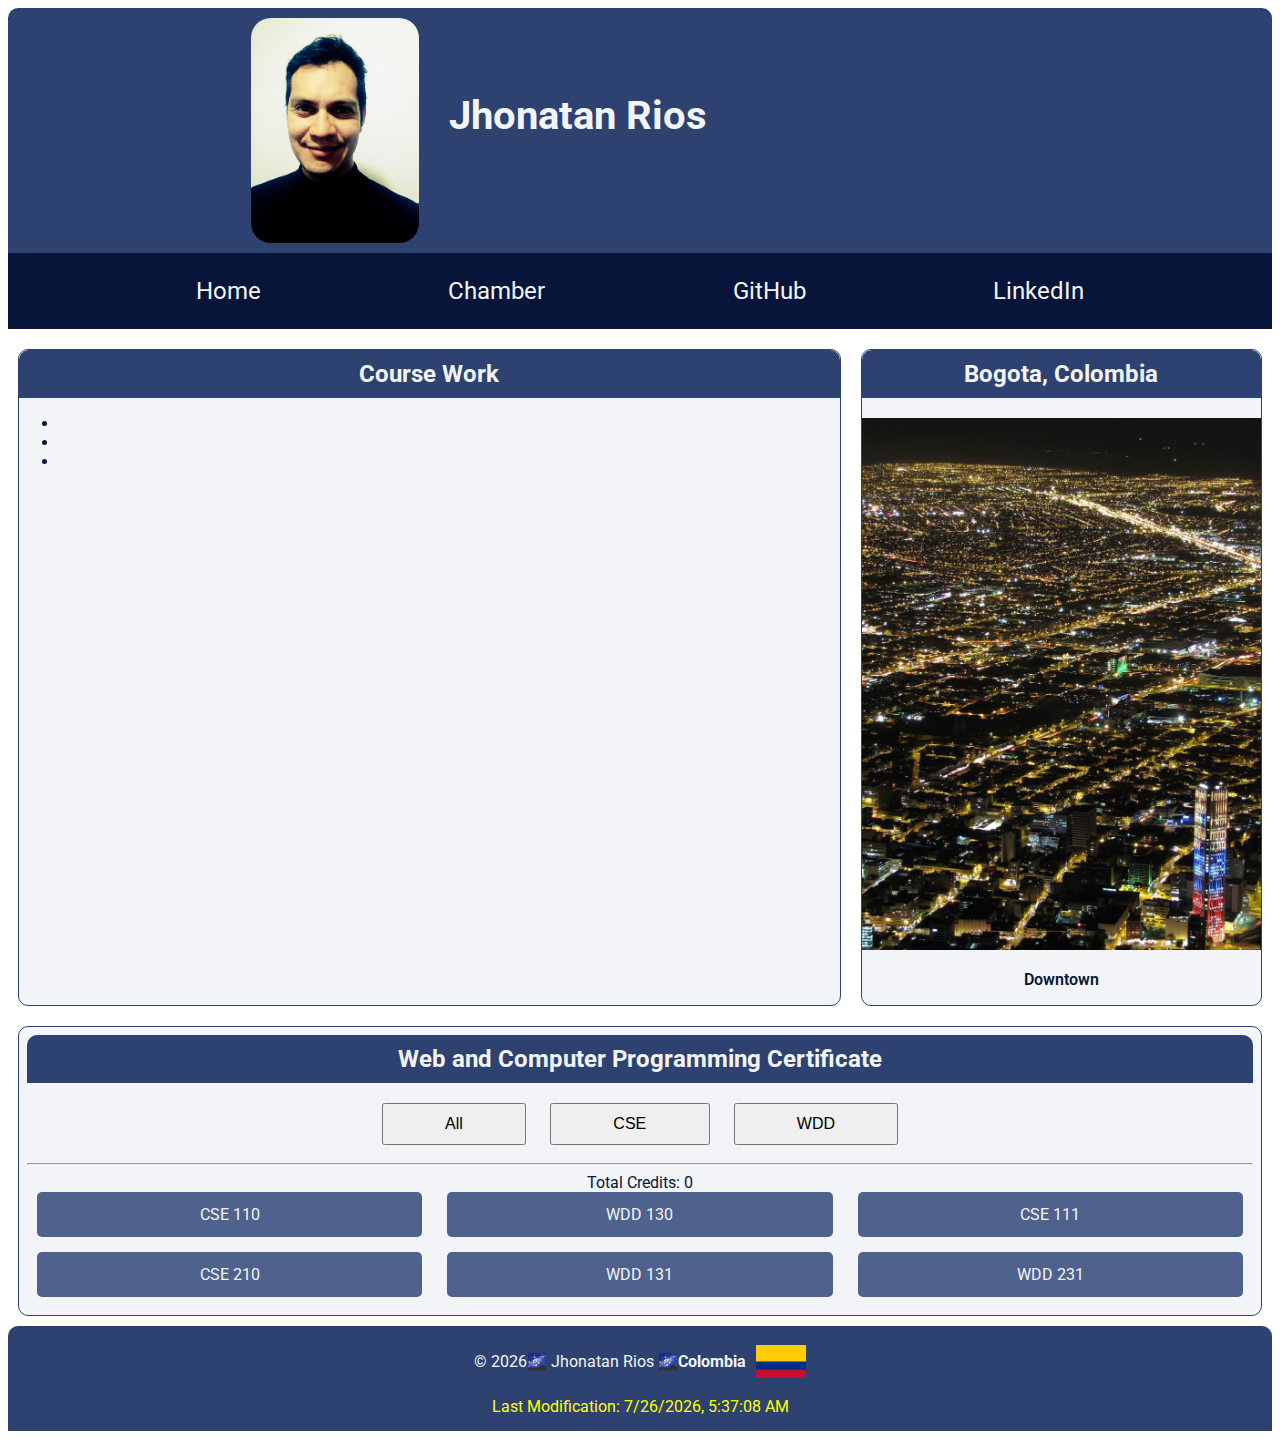
==== commit e40705d4: "join page" ====
--- a/index.html
+++ b/index.html
@@ -63,13 +63,13 @@
             <hr>
             <div id="courses-container"></div>
             <div id="total-credits"></div>
-            <ul class="container">
-                <li>CSE 110</li>
-                <li>WDD 130</li>
-                <li>CSE 111</li>
-                <li>CSE 210</li>
-                <li>WDD 131</li>
-                <li>WDD 231</li>
+            <ul class="container">                
+                <li data-course-id="CSE110">CSE 110</li>
+                <li data-course-id="WDD130">WDD 130</li>
+                <li data-course-id="CSE111">CSE 111</li>
+                <li data-course-id="CSE210">CSE 210</li>
+                <li data-course-id="WDD131">WDD 131</li>
+                <li data-course-id="WDD231">WDD 231</li>
             </ul>
         </section>
     </main>
@@ -79,6 +79,7 @@
             <div id="flag"><h4>Colombia</h4> <img src="images/flag.png" alt="Colombia flag"></div>
         </div>
         <div class="lastModified">Last Modification: <span id="lastModified"></span></div>
-    </footer>    
+    </footer>  
+    <dialog id="course-details"></dialog>  
 </body>
 </html>--- a/styles/large-base.css
+++ b/styles/large-base.css
@@ -364,7 +364,9 @@
         cursor: pointer;
         text-align: justify;
     }    
-       
+    /***************Form for Join us****************/
+    
+
     /***************Footer**************************/
     
     footer{ 
@@ -406,4 +408,26 @@
         margin-top: 5px;
         margin-bottom: 10px;
     }
+/**************Dialog frame*******************/
+    dialog{
+        border: 1px;
+        border-radius: .25rem;
+        padding: 1rem;
+        background-color: #fff;
+        box-shadow: 0 0 3rem #777;
+        width: 90%;
+        max-width: 600px;
+    }
+
+    ::backdrop{
+        background-color: rgba(0, 0, 0, 0.5);        
+    }
+
+    dialog button{
+        position: absolute;
+        top: 23px;
+        right: 23px;
+        padding: .5rem, 1rem;
+        border: 1px solid rgba(0, 0, 0, 0.1);
+    }
 }
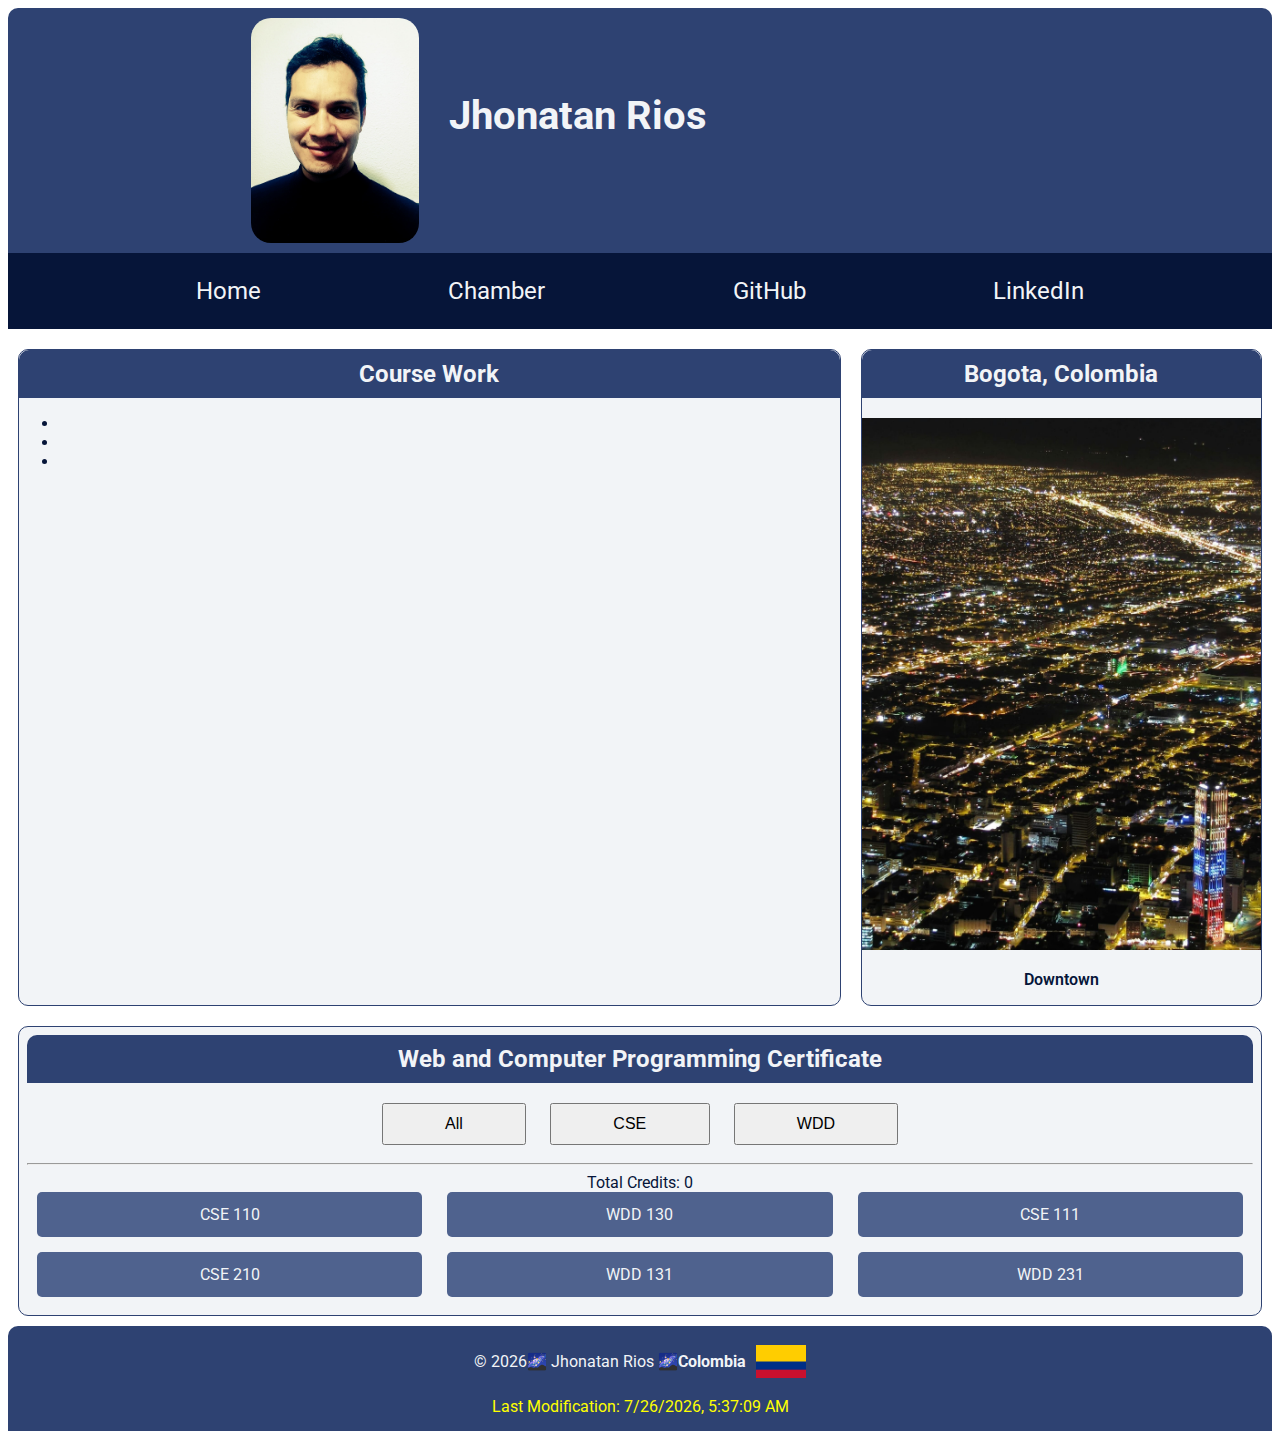
==== commit cd2bce35: "add dialog content" ====
--- a/index.html
+++ b/index.html
@@ -63,7 +63,7 @@
             <hr>
             <div id="courses-container"></div>
             <div id="total-credits"></div>
-            <ul class="container">                
+            <ul class="container" id="data-container">                
                 <li data-course-id="CSE110">CSE 110</li>
                 <li data-course-id="WDD130">WDD 130</li>
                 <li data-course-id="CSE111">CSE 111</li>
@@ -72,6 +72,10 @@
                 <li data-course-id="WDD231">WDD 231</li>
             </ul>
         </section>
+        <dialog class="dialog" id="dialog">
+            <p id="dialogContent"></p>
+            <button id="closeDialogBtn">Close</button>
+        </dialog>
     </main>
     <footer>
         <div class="footer-content">
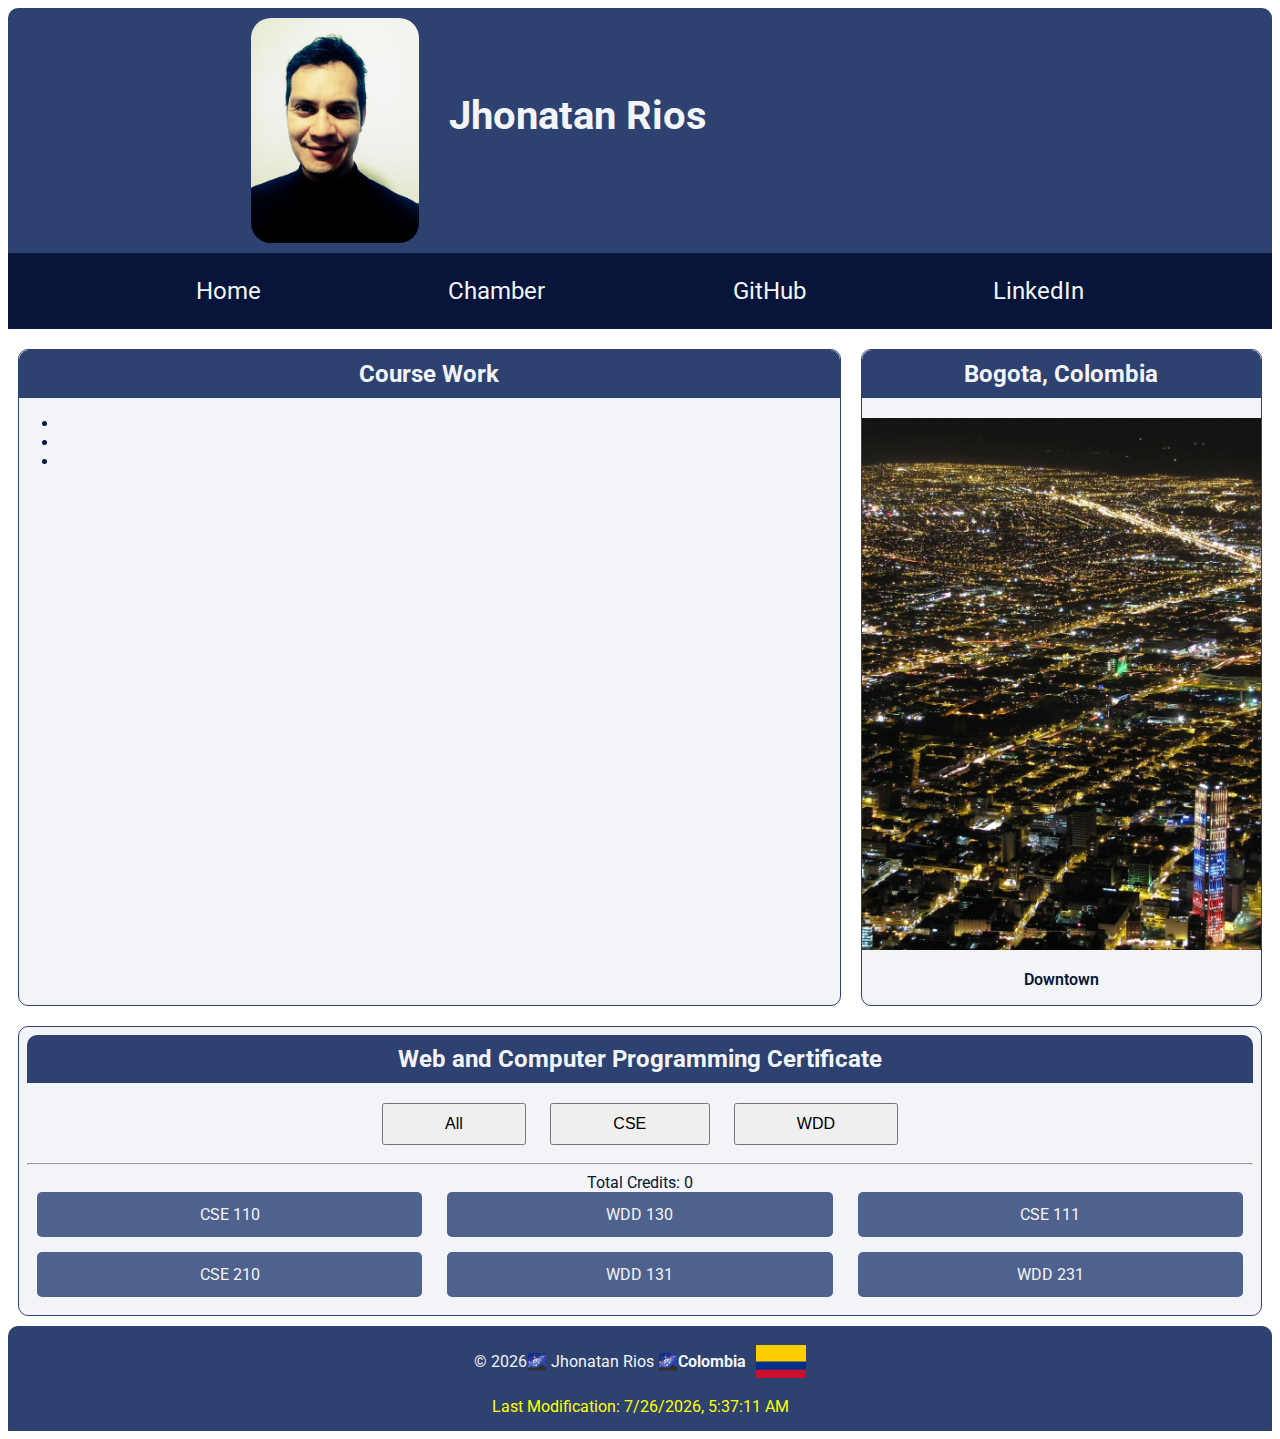
==== commit f6cc07b7: "Discover page" ====
--- a/index.html
+++ b/index.html
@@ -24,12 +24,12 @@
         <h1>Jhonatan Rios </h1>
         <nav>
             <div class="menu-toggle">
-                <button class="toggle" id="toggleButton">
+                <button  id="toggleButton">
                     <div></div>
                     <div></div>
                     <div></div>
                 </button>           
-                <ul class="menu" id="menuList">                                     
+                <ul class="menu show" id="menuList">                                     
                     <li><a href="chamber/index.html" >Home</a></li>
                     <li><a href="chamber/directory.html" >Chamber</a></li>
                     <li><a href="https://github.com/natanri" >GitHub</a></li>
